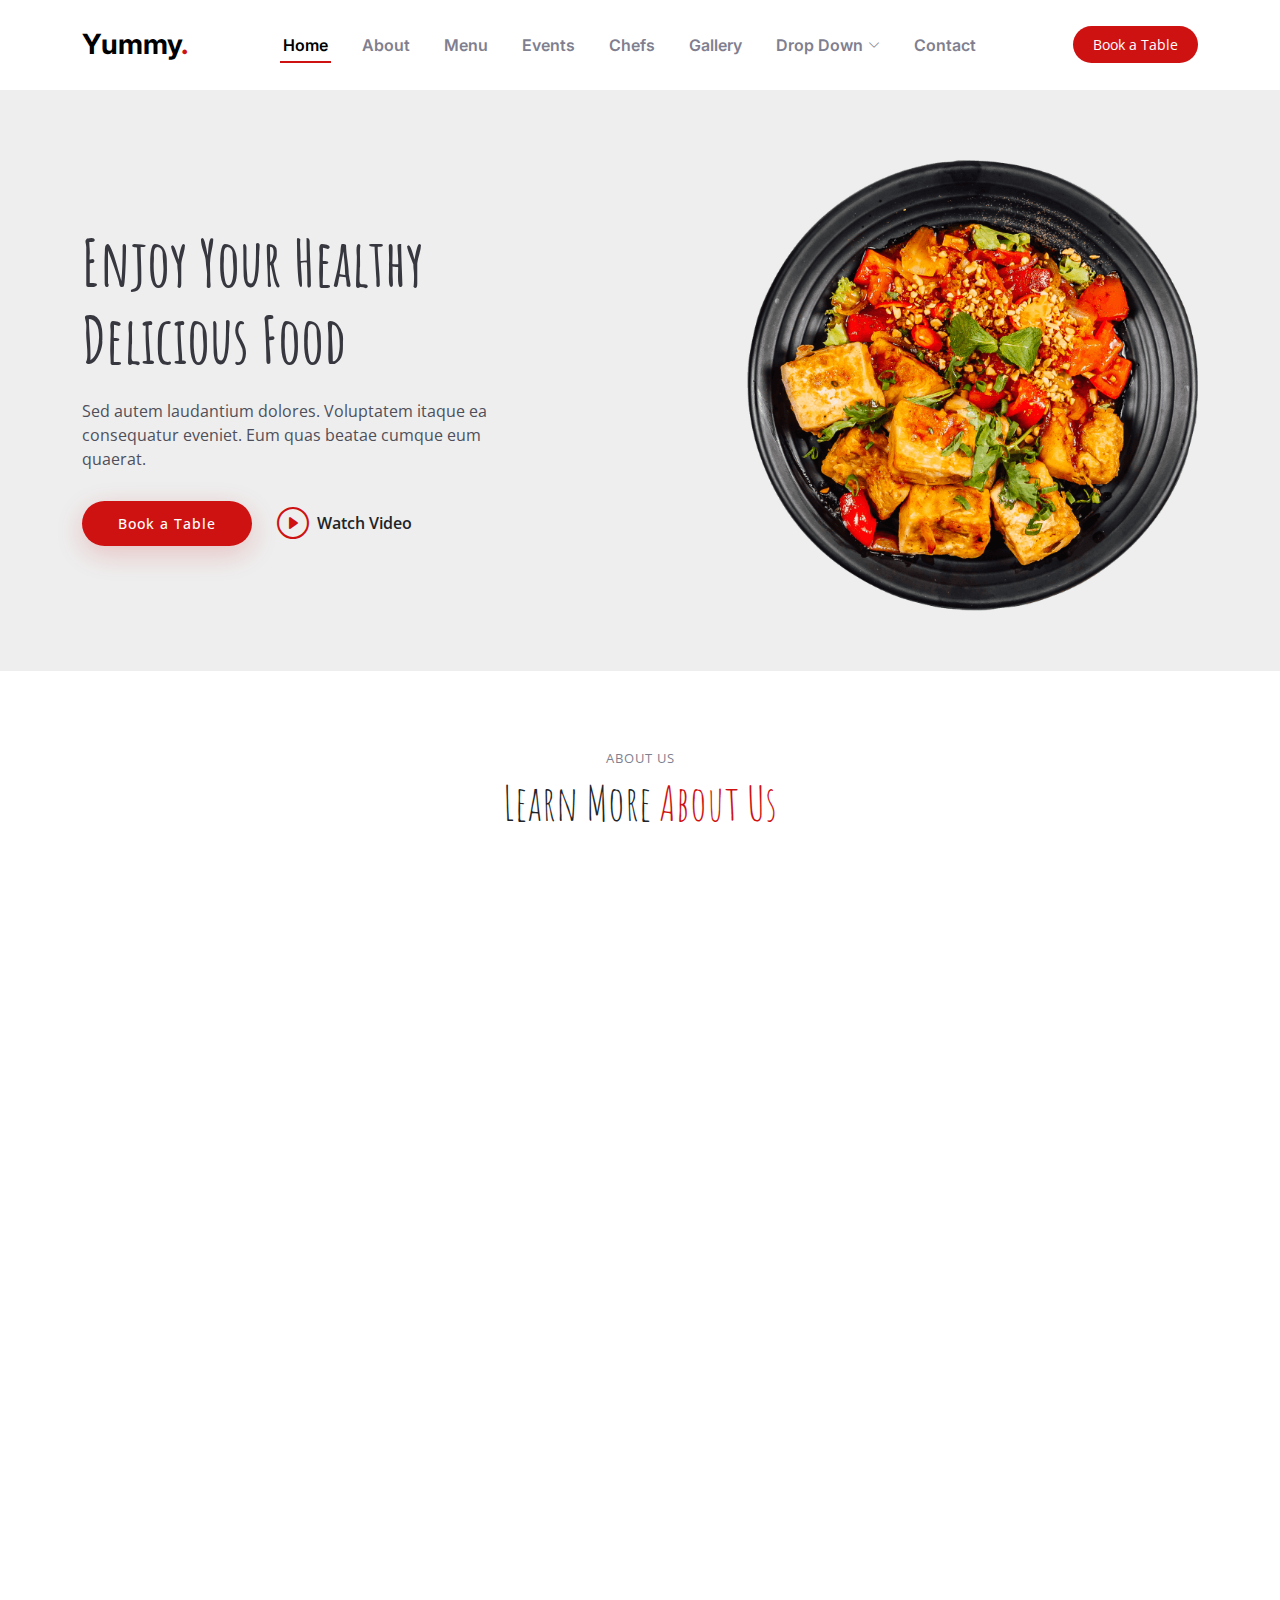
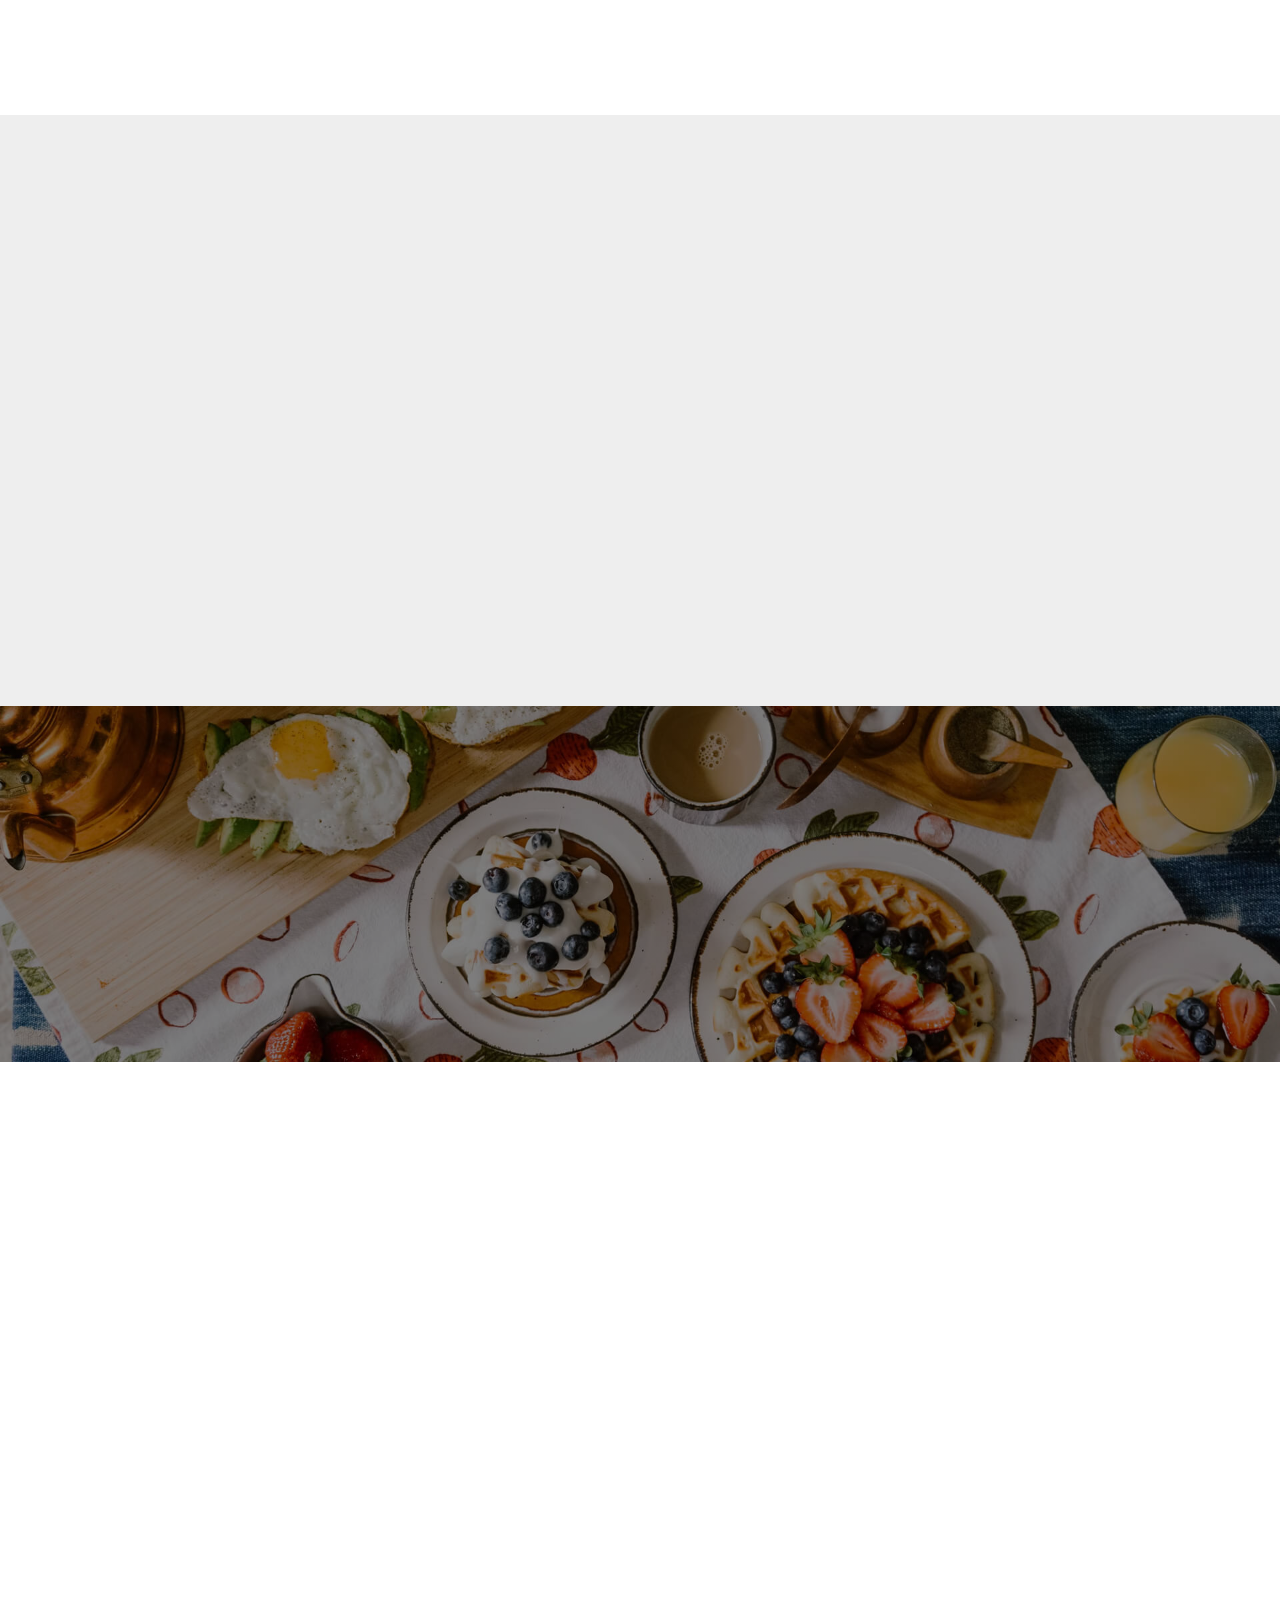
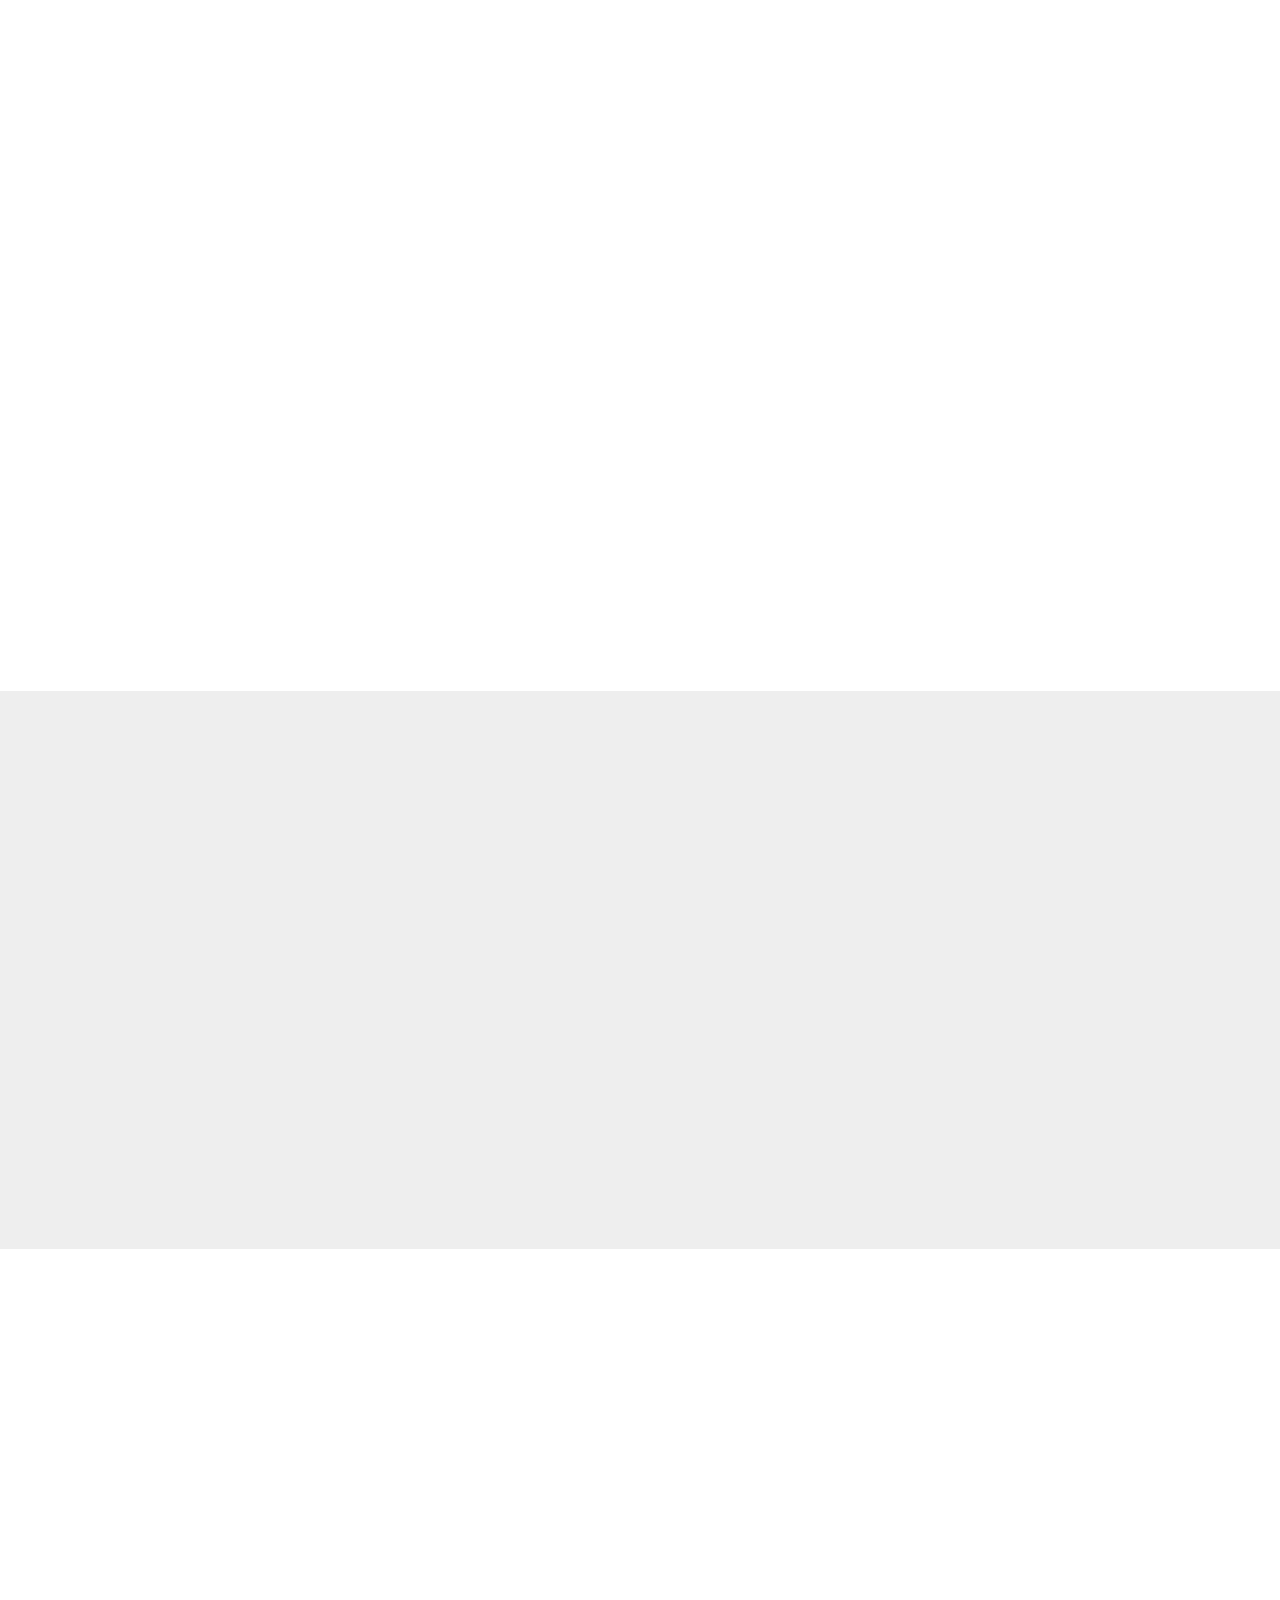
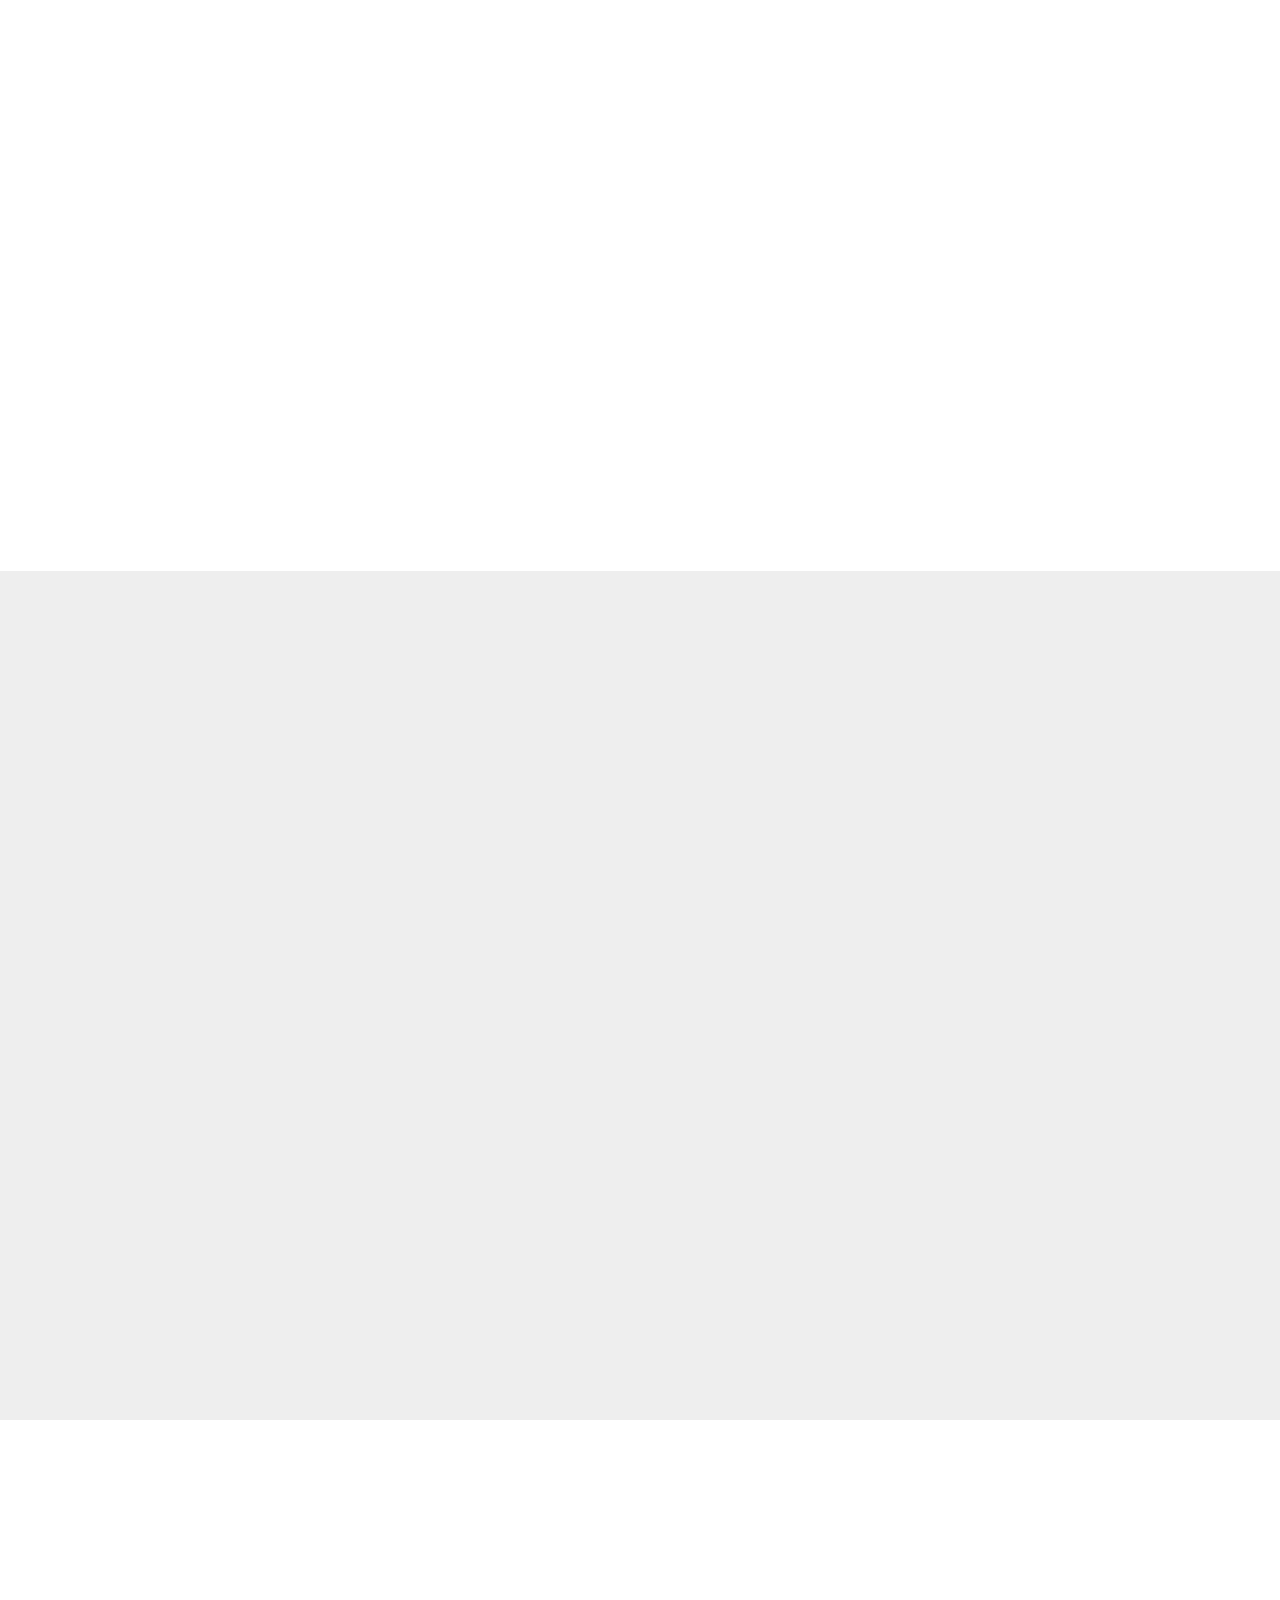
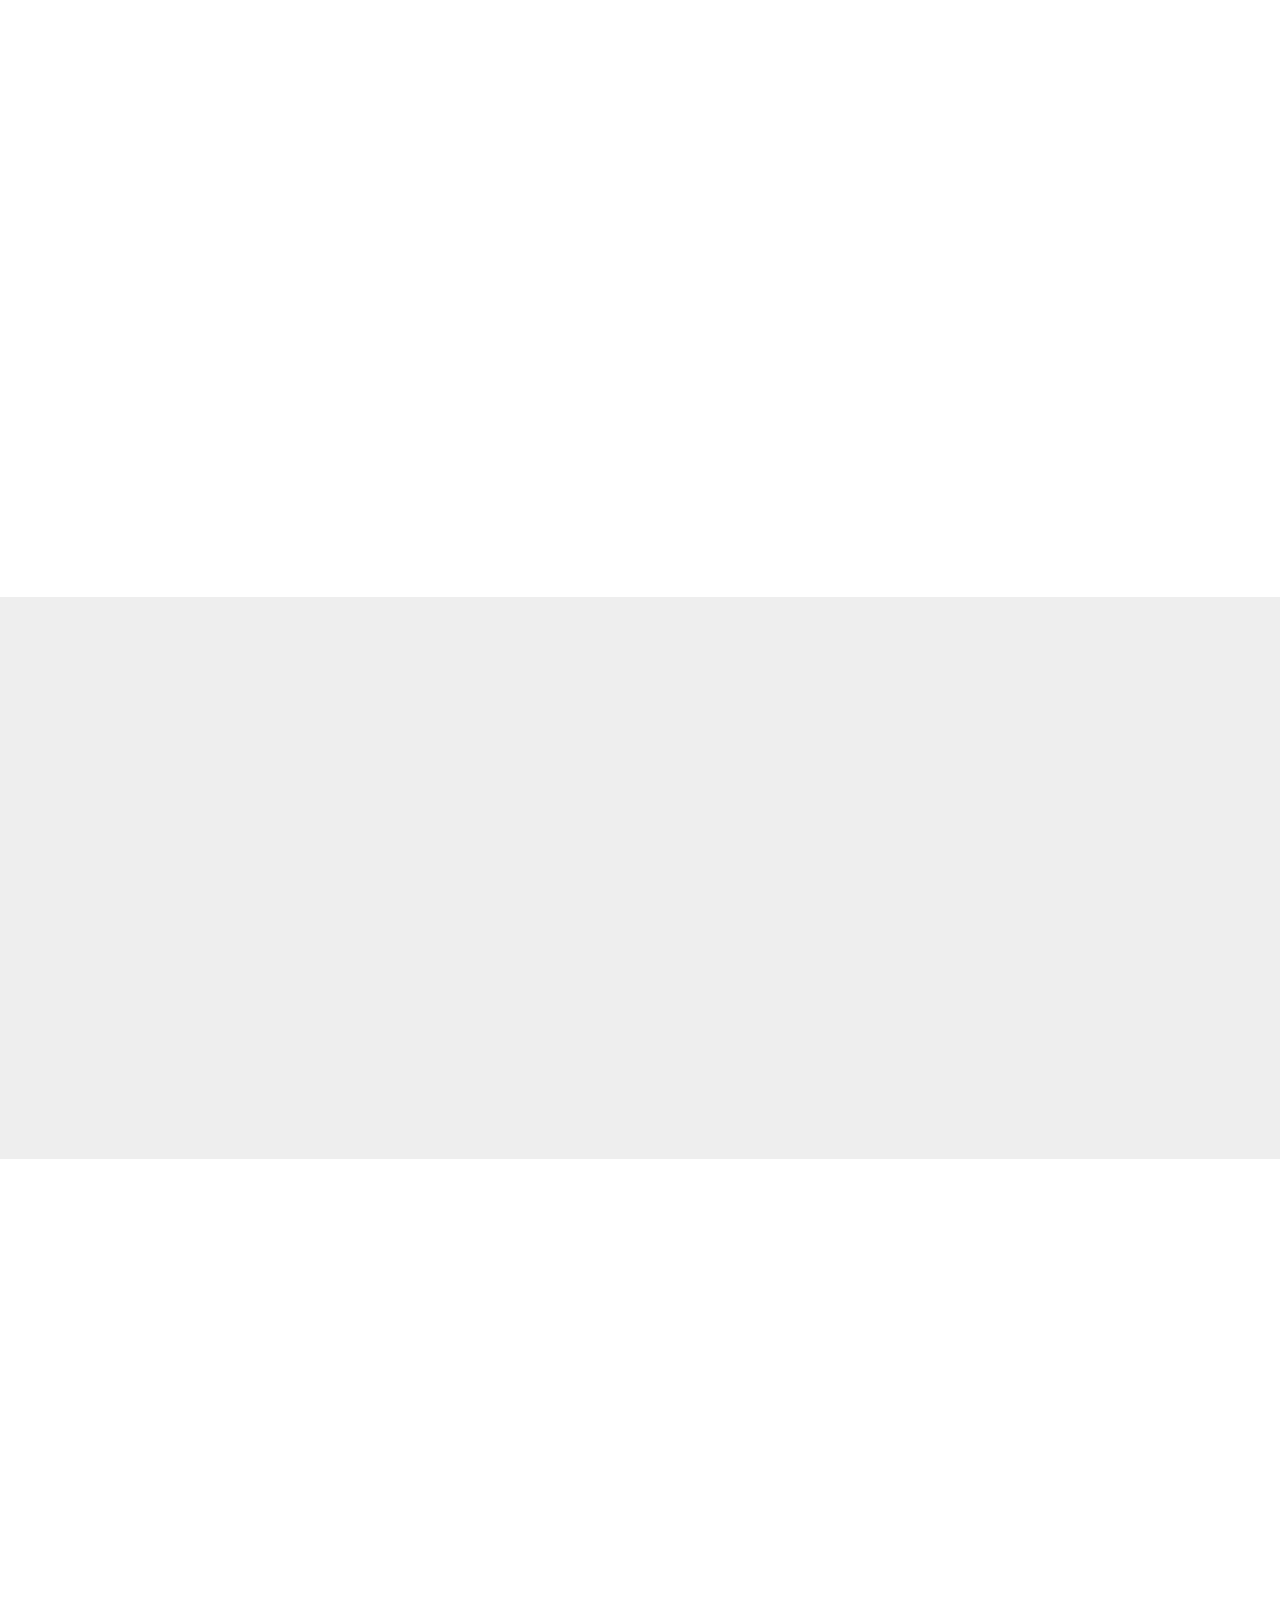
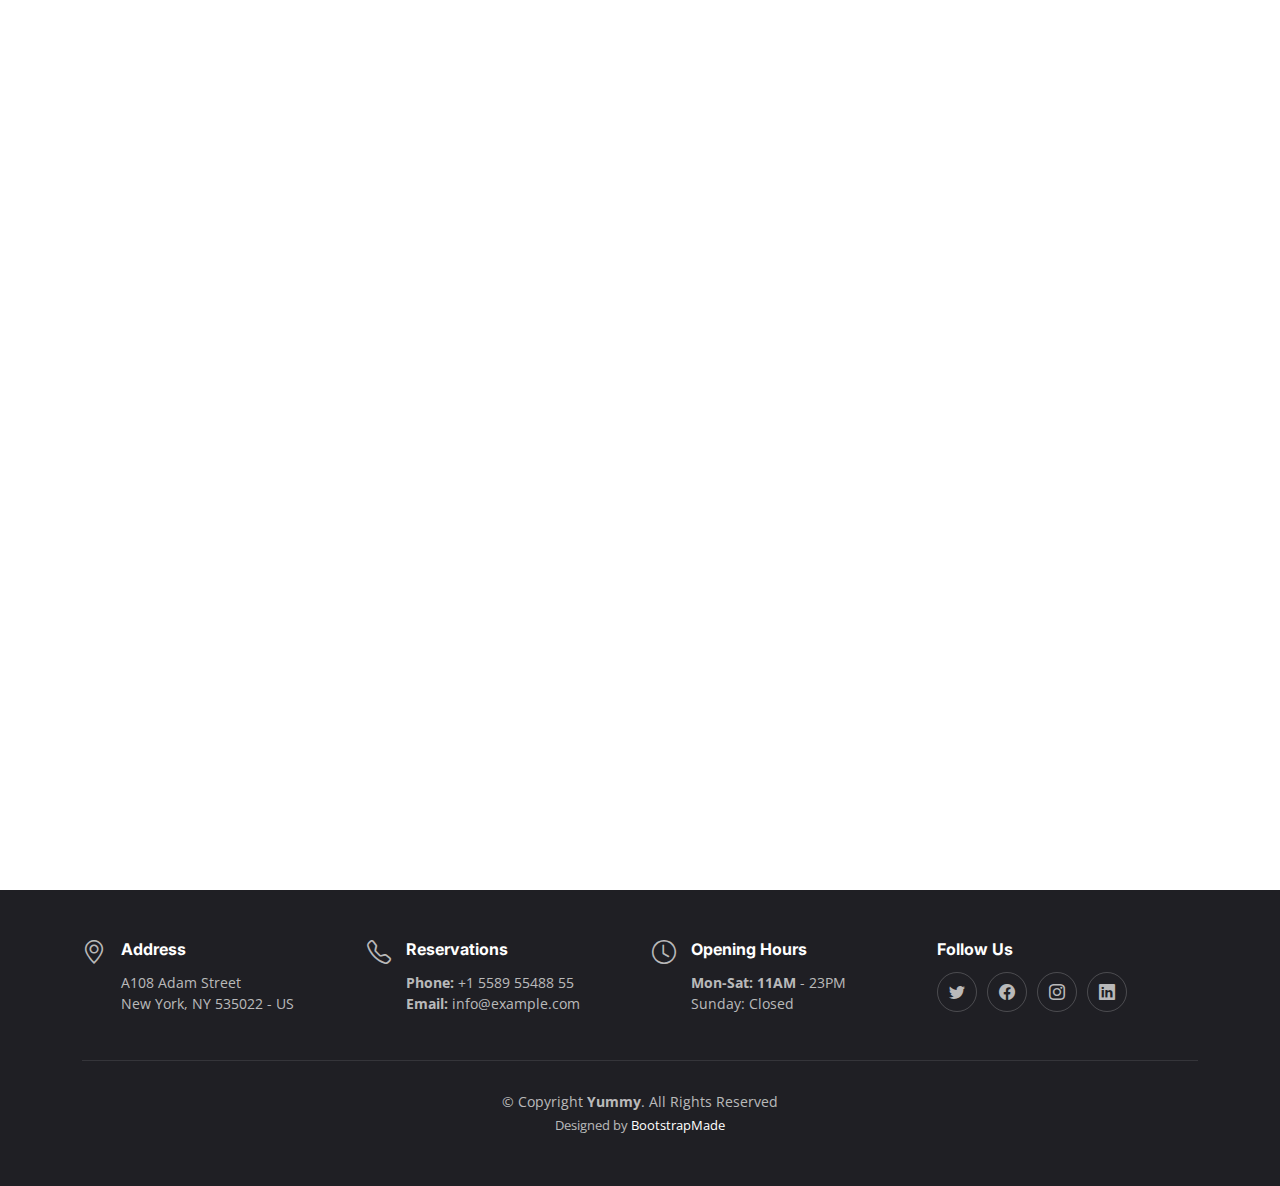
==== index.html @ ef7b0f58 "Upload" ====
<!DOCTYPE html>
<html lang="en">

<head>
  <meta charset="utf-8">
  <meta content="width=device-width, initial-scale=1.0" name="viewport">

  <title>Yummy Bootstrap Template - Index</title>
  <meta content="" name="description">
  <meta content="" name="keywords">

  <!-- Favicons -->
  <link href="assets/img/favicon.png" rel="icon">
  <link href="assets/img/apple-touch-icon.png" rel="apple-touch-icon">

  <!-- Google Fonts -->
  <link rel="preconnect" href="https://fonts.googleapis.com">
  <link rel="preconnect" href="https://fonts.gstatic.com" crossorigin>
  <link href="https://fonts.googleapis.com/css2?family=Open+Sans:ital,wght@0,300;0,400;0,500;0,600;0,700;1,300;1,400;1,600;1,700&family=Amatic+SC:ital,wght@0,300;0,400;0,500;0,600;0,700;1,300;1,400;1,500;1,600;1,700&family=Inter:ital,wght@0,300;0,400;0,500;0,600;0,700;1,300;1,400;1,500;1,600;1,700&display=swap" rel="stylesheet">

  <!-- Vendor CSS Files -->
  <link href="assets/vendor/bootstrap/css/bootstrap.min.css" rel="stylesheet">
  <link href="assets/vendor/bootstrap-icons/bootstrap-icons.css" rel="stylesheet">
  <link href="assets/vendor/aos/aos.css" rel="stylesheet">
  <link href="assets/vendor/glightbox/css/glightbox.min.css" rel="stylesheet">
  <link href="assets/vendor/swiper/swiper-bundle.min.css" rel="stylesheet">

  <!-- Template Main CSS File -->
  <link href="assets/css/main.css" rel="stylesheet">

  <!-- =======================================================
  * Template Name: Yummy
  * Updated: May 30 2023 with Bootstrap v5.3.0
  * Template URL: https://bootstrapmade.com/yummy-bootstrap-restaurant-website-template/
  * Author: BootstrapMade.com
  * License: https://bootstrapmade.com/license/
  ======================================================== -->
</head>

<body>

  <!-- ======= Header ======= -->
  <header id="header" class="header fixed-top d-flex align-items-center">
    <div class="container d-flex align-items-center justify-content-between">

      <a href="index.html" class="logo d-flex align-items-center me-auto me-lg-0">
        <!-- Uncomment the line below if you also wish to use an image logo -->
        <!-- <img src="assets/img/logo.png" alt=""> -->
        <h1>Yummy<span>.</span></h1>
      </a>

      <nav id="navbar" class="navbar">
        <ul>
          <li><a href="#hero">Home</a></li>
          <li><a href="#about">About</a></li>
          <li><a href="#menu">Menu</a></li>
          <li><a href="#events">Events</a></li>
          <li><a href="#chefs">Chefs</a></li>
          <li><a href="#gallery">Gallery</a></li>
          <li class="dropdown"><a href="#"><span>Drop Down</span> <i class="bi bi-chevron-down dropdown-indicator"></i></a>
            <ul>
              <li><a href="#">Drop Down 1</a></li>
              <li class="dropdown"><a href="#"><span>Deep Drop Down</span> <i class="bi bi-chevron-down dropdown-indicator"></i></a>
                <ul>
                  <li><a href="#">Deep Drop Down 1</a></li>
                  <li><a href="#">Deep Drop Down 2</a></li>
                  <li><a href="#">Deep Drop Down 3</a></li>
                  <li><a href="#">Deep Drop Down 4</a></li>
                  <li><a href="#">Deep Drop Down 5</a></li>
                </ul>
              </li>
              <li><a href="#">Drop Down 2</a></li>
              <li><a href="#">Drop Down 3</a></li>
              <li><a href="#">Drop Down 4</a></li>
            </ul>
          </li>
          <li><a href="#contact">Contact</a></li>
        </ul>
      </nav><!-- .navbar -->

      <a class="btn-book-a-table" href="#book-a-table">Book a Table</a>
      <i class="mobile-nav-toggle mobile-nav-show bi bi-list"></i>
      <i class="mobile-nav-toggle mobile-nav-hide d-none bi bi-x"></i>

    </div>
  </header><!-- End Header -->

  <!-- ======= Hero Section ======= -->
  <section id="hero" class="hero d-flex align-items-center section-bg">
    <div class="container">
      <div class="row justify-content-between gy-5">
        <div class="col-lg-5 order-2 order-lg-1 d-flex flex-column justify-content-center align-items-center align-items-lg-start text-center text-lg-start">
          <h2 data-aos="fade-up">Enjoy Your Healthy<br>Delicious Food</h2>
          <p data-aos="fade-up" data-aos-delay="100">Sed autem laudantium dolores. Voluptatem itaque ea consequatur eveniet. Eum quas beatae cumque eum quaerat.</p>
          <div class="d-flex" data-aos="fade-up" data-aos-delay="200">
            <a href="#book-a-table" class="btn-book-a-table">Book a Table</a>
            <a href="https://www.youtube.com/watch?v=LXb3EKWsInQ" class="glightbox btn-watch-video d-flex align-items-center"><i class="bi bi-play-circle"></i><span>Watch Video</span></a>
          </div>
        </div>
        <div class="col-lg-5 order-1 order-lg-2 text-center text-lg-start">
          <img src="assets/img/hero-img.png" class="img-fluid" alt="" data-aos="zoom-out" data-aos-delay="300">
        </div>
      </div>
    </div>
  </section><!-- End Hero Section -->

  <main id="main">

    <!-- ======= About Section ======= -->
    <section id="about" class="about">
      <div class="container" data-aos="fade-up">

        <div class="section-header">
          <h2>About Us</h2>
          <p>Learn More <span>About Us</span></p>
        </div>

        <div class="row gy-4">
          <div class="col-lg-7 position-relative about-img" style="background-image: url(assets/img/about.jpg) ;" data-aos="fade-up" data-aos-delay="150">
            <div class="call-us position-absolute">
              <h4>Book a Table</h4>
              <p>+1 5589 55488 55</p>
            </div>
          </div>
          <div class="col-lg-5 d-flex align-items-end" data-aos="fade-up" data-aos-delay="300">
            <div class="content ps-0 ps-lg-5">
              <p class="fst-italic">
                Lorem ipsum dolor sit amet, consectetur adipiscing elit, sed do eiusmod tempor incididunt ut labore et dolore
                magna aliqua.
              </p>
              <ul>
                <li><i class="bi bi-check2-all"></i> Ullamco laboris nisi ut aliquip ex ea commodo consequat.</li>
                <li><i class="bi bi-check2-all"></i> Duis aute irure dolor in reprehenderit in voluptate velit.</li>
                <li><i class="bi bi-check2-all"></i> Ullamco laboris nisi ut aliquip ex ea commodo consequat. Duis aute irure dolor in reprehenderit in voluptate trideta storacalaperda mastiro dolore eu fugiat nulla pariatur.</li>
              </ul>
              <p>
                Ullamco laboris nisi ut aliquip ex ea commodo consequat. Duis aute irure dolor in reprehenderit in voluptate
                velit esse cillum dolore eu fugiat nulla pariatur. Excepteur sint occaecat cupidatat non proident
              </p>

              <div class="position-relative mt-4">
                <img src="assets/img/about-2.jpg" class="img-fluid" alt="">
                <a href="https://www.youtube.com/watch?v=LXb3EKWsInQ" class="glightbox play-btn"></a>
              </div>
            </div>
          </div>
        </div>

      </div>
    </section><!-- End About Section -->

    <!-- ======= Why Us Section ======= -->
    <section id="why-us" class="why-us section-bg">
      <div class="container" data-aos="fade-up">

        <div class="row gy-4">

          <div class="col-lg-4" data-aos="fade-up" data-aos-delay="100">
            <div class="why-box">
              <h3>Why Choose Yummy?</h3>
              <p>
                Lorem ipsum dolor sit amet, consectetur adipiscing elit, sed do eiusmod tempor incididunt ut labore et dolore magna aliqua. Duis aute irure dolor in reprehenderit
                Asperiores dolores sed et. Tenetur quia eos. Autem tempore quibusdam vel necessitatibus optio ad corporis.
              </p>
              <div class="text-center">
                <a href="#" class="more-btn">Learn More <i class="bx bx-chevron-right"></i></a>
              </div>
            </div>
          </div><!-- End Why Box -->

          <div class="col-lg-8 d-flex align-items-center">
            <div class="row gy-4">

              <div class="col-xl-4" data-aos="fade-up" data-aos-delay="200">
                <div class="icon-box d-flex flex-column justify-content-center align-items-center">
                  <i class="bi bi-clipboard-data"></i>
                  <h4>Corporis voluptates officia eiusmod</h4>
                  <p>Consequuntur sunt aut quasi enim aliquam quae harum pariatur laboris nisi ut aliquip</p>
                </div>
              </div><!-- End Icon Box -->

              <div class="col-xl-4" data-aos="fade-up" data-aos-delay="300">
                <div class="icon-box d-flex flex-column justify-content-center align-items-center">
                  <i class="bi bi-gem"></i>
                  <h4>Ullamco laboris ladore pan</h4>
                  <p>Excepteur sint occaecat cupidatat non proident, sunt in culpa qui officia deserunt</p>
                </div>
              </div><!-- End Icon Box -->

              <div class="col-xl-4" data-aos="fade-up" data-aos-delay="400">
                <div class="icon-box d-flex flex-column justify-content-center align-items-center">
                  <i class="bi bi-inboxes"></i>
                  <h4>Labore consequatur incidid dolore</h4>
                  <p>Aut suscipit aut cum nemo deleniti aut omnis. Doloribus ut maiores omnis facere</p>
                </div>
              </div><!-- End Icon Box -->

            </div>
          </div>

        </div>

      </div>
    </section><!-- End Why Us Section -->

    <!-- ======= Stats Counter Section ======= -->
    <section id="stats-counter" class="stats-counter">
      <div class="container" data-aos="zoom-out">

        <div class="row gy-4">

          <div class="col-lg-3 col-md-6">
            <div class="stats-item text-center w-100 h-100">
              <span data-purecounter-start="0" data-purecounter-end="232" data-purecounter-duration="1" class="purecounter"></span>
              <p>Clients</p>
            </div>
          </div><!-- End Stats Item -->

          <div class="col-lg-3 col-md-6">
            <div class="stats-item text-center w-100 h-100">
              <span data-purecounter-start="0" data-purecounter-end="521" data-purecounter-duration="1" class="purecounter"></span>
              <p>Projects</p>
            </div>
          </div><!-- End Stats Item -->

          <div class="col-lg-3 col-md-6">
            <div class="stats-item text-center w-100 h-100">
              <span data-purecounter-start="0" data-purecounter-end="1453" data-purecounter-duration="1" class="purecounter"></span>
              <p>Hours Of Support</p>
            </div>
          </div><!-- End Stats Item -->

          <div class="col-lg-3 col-md-6">
            <div class="stats-item text-center w-100 h-100">
              <span data-purecounter-start="0" data-purecounter-end="32" data-purecounter-duration="1" class="purecounter"></span>
              <p>Workers</p>
            </div>
          </div><!-- End Stats Item -->

        </div>

      </div>
    </section><!-- End Stats Counter Section -->

    <!-- ======= Menu Section ======= -->
    <section id="menu" class="menu">
      <div class="container" data-aos="fade-up">

        <div class="section-header">
          <h2>Our Menu</h2>
          <p>Check Our <span>Yummy Menu</span></p>
        </div>

        <ul class="nav nav-tabs d-flex justify-content-center" data-aos="fade-up" data-aos-delay="200">

          <li class="nav-item">
            <a class="nav-link active show" data-bs-toggle="tab" data-bs-target="#menu-starters">
              <h4>Starters</h4>
            </a>
          </li><!-- End tab nav item -->

          <li class="nav-item">
            <a class="nav-link" data-bs-toggle="tab" data-bs-target="#menu-breakfast">
              <h4>Breakfast</h4>
            </a><!-- End tab nav item -->

          <li class="nav-item">
            <a class="nav-link" data-bs-toggle="tab" data-bs-target="#menu-lunch">
              <h4>Lunch</h4>
            </a>
          </li><!-- End tab nav item -->

          <li class="nav-item">
            <a class="nav-link" data-bs-toggle="tab" data-bs-target="#menu-dinner">
              <h4>Dinner</h4>
            </a>
          </li><!-- End tab nav item -->

        </ul>

        <div class="tab-content" data-aos="fade-up" data-aos-delay="300">

          <div class="tab-pane fade active show" id="menu-starters">

            <div class="tab-header text-center">
              <p>Menu</p>
              <h3>Starters</h3>
            </div>

            <div class="row gy-5">

              <div class="col-lg-4 menu-item">
                <a href="assets/img/menu/menu-item-1.png" class="glightbox"><img src="assets/img/menu/menu-item-1.png" class="menu-img img-fluid" alt=""></a>
                <h4>Magnam Tiste</h4>
                <p class="ingredients">
                  Lorem, deren, trataro, filede, nerada
                </p>
                <p class="price">
                  $5.95
                </p>
              </div><!-- Menu Item -->

              <div class="col-lg-4 menu-item">
                <a href="assets/img/menu/menu-item-2.png" class="glightbox"><img src="assets/img/menu/menu-item-2.png" class="menu-img img-fluid" alt=""></a>
                <h4>Aut Luia</h4>
                <p class="ingredients">
                  Lorem, deren, trataro, filede, nerada
                </p>
                <p class="price">
                  $14.95
                </p>
              </div><!-- Menu Item -->

              <div class="col-lg-4 menu-item">
                <a href="assets/img/menu/menu-item-3.png" class="glightbox"><img src="assets/img/menu/menu-item-3.png" class="menu-img img-fluid" alt=""></a>
                <h4>Est Eligendi</h4>
                <p class="ingredients">
                  Lorem, deren, trataro, filede, nerada
                </p>
                <p class="price">
                  $8.95
                </p>
              </div><!-- Menu Item -->

              <div class="col-lg-4 menu-item">
                <a href="assets/img/menu/menu-item-4.png" class="glightbox"><img src="assets/img/menu/menu-item-4.png" class="menu-img img-fluid" alt=""></a>
                <h4>Eos Luibusdam</h4>
                <p class="ingredients">
                  Lorem, deren, trataro, filede, nerada
                </p>
                <p class="price">
                  $12.95
                </p>
              </div><!-- Menu Item -->

              <div class="col-lg-4 menu-item">
                <a href="assets/img/menu/menu-item-5.png" class="glightbox"><img src="assets/img/menu/menu-item-5.png" class="menu-img img-fluid" alt=""></a>
                <h4>Eos Luibusdam</h4>
                <p class="ingredients">
                  Lorem, deren, trataro, filede, nerada
                </p>
                <p class="price">
                  $12.95
                </p>
              </div><!-- Menu Item -->

              <div class="col-lg-4 menu-item">
                <a href="assets/img/menu/menu-item-6.png" class="glightbox"><img src="assets/img/menu/menu-item-6.png" class="menu-img img-fluid" alt=""></a>
                <h4>Laboriosam Direva</h4>
                <p class="ingredients">
                  Lorem, deren, trataro, filede, nerada
                </p>
                <p class="price">
                  $9.95
                </p>
              </div><!-- Menu Item -->

            </div>
          </div><!-- End Starter Menu Content -->

          <div class="tab-pane fade" id="menu-breakfast">

            <div class="tab-header text-center">
              <p>Menu</p>
              <h3>Breakfast</h3>
            </div>

            <div class="row gy-5">

              <div class="col-lg-4 menu-item">
                <a href="assets/img/menu/menu-item-1.png" class="glightbox"><img src="assets/img/menu/menu-item-1.png" class="menu-img img-fluid" alt=""></a>
                <h4>Magnam Tiste</h4>
                <p class="ingredients">
                  Lorem, deren, trataro, filede, nerada
                </p>
                <p class="price">
                  $5.95
                </p>
              </div><!-- Menu Item -->

              <div class="col-lg-4 menu-item">
                <a href="assets/img/menu/menu-item-2.png" class="glightbox"><img src="assets/img/menu/menu-item-2.png" class="menu-img img-fluid" alt=""></a>
                <h4>Aut Luia</h4>
                <p class="ingredients">
                  Lorem, deren, trataro, filede, nerada
                </p>
                <p class="price">
                  $14.95
                </p>
              </div><!-- Menu Item -->

              <div class="col-lg-4 menu-item">
                <a href="assets/img/menu/menu-item-3.png" class="glightbox"><img src="assets/img/menu/menu-item-3.png" class="menu-img img-fluid" alt=""></a>
                <h4>Est Eligendi</h4>
                <p class="ingredients">
                  Lorem, deren, trataro, filede, nerada
                </p>
                <p class="price">
                  $8.95
                </p>
              </div><!-- Menu Item -->

              <div class="col-lg-4 menu-item">
                <a href="assets/img/menu/menu-item-4.png" class="glightbox"><img src="assets/img/menu/menu-item-4.png" class="menu-img img-fluid" alt=""></a>
                <h4>Eos Luibusdam</h4>
                <p class="ingredients">
                  Lorem, deren, trataro, filede, nerada
                </p>
                <p class="price">
                  $12.95
                </p>
              </div><!-- Menu Item -->

              <div class="col-lg-4 menu-item">
                <a href="assets/img/menu/menu-item-5.png" class="glightbox"><img src="assets/img/menu/menu-item-5.png" class="menu-img img-fluid" alt=""></a>
                <h4>Eos Luibusdam</h4>
                <p class="ingredients">
                  Lorem, deren, trataro, filede, nerada
                </p>
                <p class="price">
                  $12.95
                </p>
              </div><!-- Menu Item -->

              <div class="col-lg-4 menu-item">
                <a href="assets/img/menu/menu-item-6.png" class="glightbox"><img src="assets/img/menu/menu-item-6.png" class="menu-img img-fluid" alt=""></a>
                <h4>Laboriosam Direva</h4>
                <p class="ingredients">
                  Lorem, deren, trataro, filede, nerada
                </p>
                <p class="price">
                  $9.95
                </p>
              </div><!-- Menu Item -->

            </div>
          </div><!-- End Breakfast Menu Content -->

          <div class="tab-pane fade" id="menu-lunch">

            <div class="tab-header text-center">
              <p>Menu</p>
              <h3>Lunch</h3>
            </div>

            <div class="row gy-5">

              <div class="col-lg-4 menu-item">
                <a href="assets/img/menu/menu-item-1.png" class="glightbox"><img src="assets/img/menu/menu-item-1.png" class="menu-img img-fluid" alt=""></a>
                <h4>Magnam Tiste</h4>
                <p class="ingredients">
                  Lorem, deren, trataro, filede, nerada
                </p>
                <p class="price">
                  $5.95
                </p>
              </div><!-- Menu Item -->

              <div class="col-lg-4 menu-item">
                <a href="assets/img/menu/menu-item-2.png" class="glightbox"><img src="assets/img/menu/menu-item-2.png" class="menu-img img-fluid" alt=""></a>
                <h4>Aut Luia</h4>
                <p class="ingredients">
                  Lorem, deren, trataro, filede, nerada
                </p>
                <p class="price">
                  $14.95
                </p>
              </div><!-- Menu Item -->

              <div class="col-lg-4 menu-item">
                <a href="assets/img/menu/menu-item-3.png" class="glightbox"><img src="assets/img/menu/menu-item-3.png" class="menu-img img-fluid" alt=""></a>
                <h4>Est Eligendi</h4>
                <p class="ingredients">
                  Lorem, deren, trataro, filede, nerada
                </p>
                <p class="price">
                  $8.95
                </p>
              </div><!-- Menu Item -->

              <div class="col-lg-4 menu-item">
                <a href="assets/img/menu/menu-item-4.png" class="glightbox"><img src="assets/img/menu/menu-item-4.png" class="menu-img img-fluid" alt=""></a>
                <h4>Eos Luibusdam</h4>
                <p class="ingredients">
                  Lorem, deren, trataro, filede, nerada
                </p>
                <p class="price">
                  $12.95
                </p>
              </div><!-- Menu Item -->

              <div class="col-lg-4 menu-item">
                <a href="assets/img/menu/menu-item-5.png" class="glightbox"><img src="assets/img/menu/menu-item-5.png" class="menu-img img-fluid" alt=""></a>
                <h4>Eos Luibusdam</h4>
                <p class="ingredients">
                  Lorem, deren, trataro, filede, nerada
                </p>
                <p class="price">
                  $12.95
                </p>
              </div><!-- Menu Item -->

              <div class="col-lg-4 menu-item">
                <a href="assets/img/menu/menu-item-6.png" class="glightbox"><img src="assets/img/menu/menu-item-6.png" class="menu-img img-fluid" alt=""></a>
                <h4>Laboriosam Direva</h4>
                <p class="ingredients">
                  Lorem, deren, trataro, filede, nerada
                </p>
                <p class="price">
                  $9.95
                </p>
              </div><!-- Menu Item -->

            </div>
          </div><!-- End Lunch Menu Content -->

          <div class="tab-pane fade" id="menu-dinner">

            <div class="tab-header text-center">
              <p>Menu</p>
              <h3>Dinner</h3>
            </div>

            <div class="row gy-5">

              <div class="col-lg-4 menu-item">
                <a href="assets/img/menu/menu-item-1.png" class="glightbox"><img src="assets/img/menu/menu-item-1.png" class="menu-img img-fluid" alt=""></a>
                <h4>Magnam Tiste</h4>
                <p class="ingredients">
                  Lorem, deren, trataro, filede, nerada
                </p>
                <p class="price">
                  $5.95
                </p>
              </div><!-- Menu Item -->

              <div class="col-lg-4 menu-item">
                <a href="assets/img/menu/menu-item-2.png" class="glightbox"><img src="assets/img/menu/menu-item-2.png" class="menu-img img-fluid" alt=""></a>
                <h4>Aut Luia</h4>
                <p class="ingredients">
                  Lorem, deren, trataro, filede, nerada
                </p>
                <p class="price">
                  $14.95
                </p>
              </div><!-- Menu Item -->

              <div class="col-lg-4 menu-item">
                <a href="assets/img/menu/menu-item-3.png" class="glightbox"><img src="assets/img/menu/menu-item-3.png" class="menu-img img-fluid" alt=""></a>
                <h4>Est Eligendi</h4>
                <p class="ingredients">
                  Lorem, deren, trataro, filede, nerada
                </p>
                <p class="price">
                  $8.95
                </p>
              </div><!-- Menu Item -->

              <div class="col-lg-4 menu-item">
                <a href="assets/img/menu/menu-item-4.png" class="glightbox"><img src="assets/img/menu/menu-item-4.png" class="menu-img img-fluid" alt=""></a>
                <h4>Eos Luibusdam</h4>
                <p class="ingredients">
                  Lorem, deren, trataro, filede, nerada
                </p>
                <p class="price">
                  $12.95
                </p>
              </div><!-- Menu Item -->

              <div class="col-lg-4 menu-item">
                <a href="assets/img/menu/menu-item-5.png" class="glightbox"><img src="assets/img/menu/menu-item-5.png" class="menu-img img-fluid" alt=""></a>
                <h4>Eos Luibusdam</h4>
                <p class="ingredients">
                  Lorem, deren, trataro, filede, nerada
                </p>
                <p class="price">
                  $12.95
                </p>
              </div><!-- Menu Item -->

              <div class="col-lg-4 menu-item">
                <a href="assets/img/menu/menu-item-6.png" class="glightbox"><img src="assets/img/menu/menu-item-6.png" class="menu-img img-fluid" alt=""></a>
                <h4>Laboriosam Direva</h4>
                <p class="ingredients">
                  Lorem, deren, trataro, filede, nerada
                </p>
                <p class="price">
                  $9.95
                </p>
              </div><!-- Menu Item -->

            </div>
          </div><!-- End Dinner Menu Content -->

        </div>

      </div>
    </section><!-- End Menu Section -->

    <!-- ======= Testimonials Section ======= -->
    <section id="testimonials" class="testimonials section-bg">
      <div class="container" data-aos="fade-up">

        <div class="section-header">
          <h2>Testimonials</h2>
          <p>What Are They <span>Saying About Us</span></p>
        </div>

        <div class="slides-1 swiper" data-aos="fade-up" data-aos-delay="100">
          <div class="swiper-wrapper">

            <div class="swiper-slide">
              <div class="testimonial-item">
                <div class="row gy-4 justify-content-center">
                  <div class="col-lg-6">
                    <div class="testimonial-content">
                      <p>
                        <i class="bi bi-quote quote-icon-left"></i>
                        Proin iaculis purus consequat sem cure digni ssim donec porttitora entum suscipit rhoncus. Accusantium quam, ultricies eget id, aliquam eget nibh et. Maecen aliquam, risus at semper.
                        <i class="bi bi-quote quote-icon-right"></i>
                      </p>
                      <h3>Saul Goodman</h3>
                      <h4>Ceo &amp; Founder</h4>
                      <div class="stars">
                        <i class="bi bi-star-fill"></i><i class="bi bi-star-fill"></i><i class="bi bi-star-fill"></i><i class="bi bi-star-fill"></i><i class="bi bi-star-fill"></i>
                      </div>
                    </div>
                  </div>
                  <div class="col-lg-2 text-center">
                    <img src="assets/img/testimonials/testimonials-1.jpg" class="img-fluid testimonial-img" alt="">
                  </div>
                </div>
              </div>
            </div><!-- End testimonial item -->

            <div class="swiper-slide">
              <div class="testimonial-item">
                <div class="row gy-4 justify-content-center">
                  <div class="col-lg-6">
                    <div class="testimonial-content">
                      <p>
                        <i class="bi bi-quote quote-icon-left"></i>
                        Export tempor illum tamen malis malis eram quae irure esse labore quem cillum quid cillum eram malis quorum velit fore eram velit sunt aliqua noster fugiat irure amet legam anim culpa.
                        <i class="bi bi-quote quote-icon-right"></i>
                      </p>
                      <h3>Sara Wilsson</h3>
                      <h4>Designer</h4>
                      <div class="stars">
                        <i class="bi bi-star-fill"></i><i class="bi bi-star-fill"></i><i class="bi bi-star-fill"></i><i class="bi bi-star-fill"></i><i class="bi bi-star-fill"></i>
                      </div>
                    </div>
                  </div>
                  <div class="col-lg-2 text-center">
                    <img src="assets/img/testimonials/testimonials-2.jpg" class="img-fluid testimonial-img" alt="">
                  </div>
                </div>
              </div>
            </div><!-- End testimonial item -->

            <div class="swiper-slide">
              <div class="testimonial-item">
                <div class="row gy-4 justify-content-center">
                  <div class="col-lg-6">
                    <div class="testimonial-content">
                      <p>
                        <i class="bi bi-quote quote-icon-left"></i>
                        Enim nisi quem export duis labore cillum quae magna enim sint quorum nulla quem veniam duis minim tempor labore quem eram duis noster aute amet eram fore quis sint minim.
                        <i class="bi bi-quote quote-icon-right"></i>
                      </p>
                      <h3>Jena Karlis</h3>
                      <h4>Store Owner</h4>
                      <div class="stars">
                        <i class="bi bi-star-fill"></i><i class="bi bi-star-fill"></i><i class="bi bi-star-fill"></i><i class="bi bi-star-fill"></i><i class="bi bi-star-fill"></i>
                      </div>
                    </div>
                  </div>
                  <div class="col-lg-2 text-center">
                    <img src="assets/img/testimonials/testimonials-3.jpg" class="img-fluid testimonial-img" alt="">
                  </div>
                </div>
              </div>
            </div><!-- End testimonial item -->

            <div class="swiper-slide">
              <div class="testimonial-item">
                <div class="row gy-4 justify-content-center">
                  <div class="col-lg-6">
                    <div class="testimonial-content">
                      <p>
                        <i class="bi bi-quote quote-icon-left"></i>
                        Quis quorum aliqua sint quem legam fore sunt eram irure aliqua veniam tempor noster veniam enim culpa labore duis sunt culpa nulla illum cillum fugiat legam esse veniam culpa fore nisi cillum quid.
                        <i class="bi bi-quote quote-icon-right"></i>
                      </p>
                      <h3>John Larson</h3>
                      <h4>Entrepreneur</h4>
                      <div class="stars">
                        <i class="bi bi-star-fill"></i><i class="bi bi-star-fill"></i><i class="bi bi-star-fill"></i><i class="bi bi-star-fill"></i><i class="bi bi-star-fill"></i>
                      </div>
                    </div>
                  </div>
                  <div class="col-lg-2 text-center">
                    <img src="assets/img/testimonials/testimonials-4.jpg" class="img-fluid testimonial-img" alt="">
                  </div>
                </div>
              </div>
            </div><!-- End testimonial item -->

          </div>
          <div class="swiper-pagination"></div>
        </div>

      </div>
    </section><!-- End Testimonials Section -->

    <!-- ======= Events Section ======= -->
    <section id="events" class="events">
      <div class="container-fluid" data-aos="fade-up">

        <div class="section-header">
          <h2>Events</h2>
          <p>Share <span>Your Moments</span> In Our Restaurant</p>
        </div>

        <div class="slides-3 swiper" data-aos="fade-up" data-aos-delay="100">
          <div class="swiper-wrapper">

            <div class="swiper-slide event-item d-flex flex-column justify-content-end" style="background-image: url(assets/img/events-1.jpg)">
              <h3>Custom Parties</h3>
              <div class="price align-self-start">$99</div>
              <p class="description">
                Quo corporis voluptas ea ad. Consectetur inventore sapiente ipsum voluptas eos omnis facere. Enim facilis veritatis id est rem repudiandae nulla expedita quas.
              </p>
            </div><!-- End Event item -->

            <div class="swiper-slide event-item d-flex flex-column justify-content-end" style="background-image: url(assets/img/events-2.jpg)">
              <h3>Private Parties</h3>
              <div class="price align-self-start">$289</div>
              <p class="description">
                In delectus sint qui et enim. Et ab repudiandae inventore quaerat doloribus. Facere nemo vero est ut dolores ea assumenda et. Delectus saepe accusamus aspernatur.
              </p>
            </div><!-- End Event item -->

            <div class="swiper-slide event-item d-flex flex-column justify-content-end" style="background-image: url(assets/img/events-3.jpg)">
              <h3>Birthday Parties</h3>
              <div class="price align-self-start">$499</div>
              <p class="description">
                Laborum aperiam atque omnis minus omnis est qui assumenda quos. Quis id sit quibusdam. Esse quisquam ducimus officia ipsum ut quibusdam maxime. Non enim perspiciatis.
              </p>
            </div><!-- End Event item -->

          </div>
          <div class="swiper-pagination"></div>
        </div>

      </div>
    </section><!-- End Events Section -->

    <!-- ======= Chefs Section ======= -->
    <section id="chefs" class="chefs section-bg">
      <div class="container" data-aos="fade-up">

        <div class="section-header">
          <h2>Chefs</h2>
          <p>Our <span>Proffesional</span> Chefs</p>
        </div>

        <div class="row gy-4">

          <div class="col-lg-4 col-md-6 d-flex align-items-stretch" data-aos="fade-up" data-aos-delay="100">
            <div class="chef-member">
              <div class="member-img">
                <img src="assets/img/chefs/chefs-1.jpg" class="img-fluid" alt="">
                <div class="social">
                  <a href=""><i class="bi bi-twitter"></i></a>
                  <a href=""><i class="bi bi-facebook"></i></a>
                  <a href=""><i class="bi bi-instagram"></i></a>
                  <a href=""><i class="bi bi-linkedin"></i></a>
                </div>
              </div>
              <div class="member-info">
                <h4>Walter White</h4>
                <span>Master Chef</span>
                <p>Velit aut quia fugit et et. Dolorum ea voluptate vel tempore tenetur ipsa quae aut. Ipsum exercitationem iure minima enim corporis et voluptate.</p>
              </div>
            </div>
          </div><!-- End Chefs Member -->

          <div class="col-lg-4 col-md-6 d-flex align-items-stretch" data-aos="fade-up" data-aos-delay="200">
            <div class="chef-member">
              <div class="member-img">
                <img src="assets/img/chefs/chefs-2.jpg" class="img-fluid" alt="">
                <div class="social">
                  <a href=""><i class="bi bi-twitter"></i></a>
                  <a href=""><i class="bi bi-facebook"></i></a>
                  <a href=""><i class="bi bi-instagram"></i></a>
                  <a href=""><i class="bi bi-linkedin"></i></a>
                </div>
              </div>
              <div class="member-info">
                <h4>Sarah Jhonson</h4>
                <span>Patissier</span>
                <p>Quo esse repellendus quia id. Est eum et accusantium pariatur fugit nihil minima suscipit corporis. Voluptate sed quas reiciendis animi neque sapiente.</p>
              </div>
            </div>
          </div><!-- End Chefs Member -->

          <div class="col-lg-4 col-md-6 d-flex align-items-stretch" data-aos="fade-up" data-aos-delay="300">
            <div class="chef-member">
              <div class="member-img">
                <img src="assets/img/chefs/chefs-3.jpg" class="img-fluid" alt="">
                <div class="social">
                  <a href=""><i class="bi bi-twitter"></i></a>
                  <a href=""><i class="bi bi-facebook"></i></a>
                  <a href=""><i class="bi bi-instagram"></i></a>
                  <a href=""><i class="bi bi-linkedin"></i></a>
                </div>
              </div>
              <div class="member-info">
                <h4>William Anderson</h4>
                <span>Cook</span>
                <p>Vero omnis enim consequatur. Voluptas consectetur unde qui molestiae deserunt. Voluptates enim aut architecto porro aspernatur molestiae modi.</p>
              </div>
            </div>
          </div><!-- End Chefs Member -->

        </div>

      </div>
    </section><!-- End Chefs Section -->

    <!-- ======= Book A Table Section ======= -->
    <section id="book-a-table" class="book-a-table">
      <div class="container" data-aos="fade-up">

        <div class="section-header">
          <h2>Book A Table</h2>
          <p>Book <span>Your Stay</span> With Us</p>
        </div>

        <div class="row g-0">

          <div class="col-lg-4 reservation-img" style="background-image: url(assets/img/reservation.jpg);" data-aos="zoom-out" data-aos-delay="200"></div>

          <div class="col-lg-8 d-flex align-items-center reservation-form-bg">
            <form action="forms/book-a-table.php" method="post" role="form" class="php-email-form" data-aos="fade-up" data-aos-delay="100">
              <div class="row gy-4">
                <div class="col-lg-4 col-md-6">
                  <input type="text" name="name" class="form-control" id="name" placeholder="Your Name" data-rule="minlen:4" data-msg="Please enter at least 4 chars">
                  <div class="validate"></div>
                </div>
                <div class="col-lg-4 col-md-6">
                  <input type="email" class="form-control" name="email" id="email" placeholder="Your Email" data-rule="email" data-msg="Please enter a valid email">
                  <div class="validate"></div>
                </div>
                <div class="col-lg-4 col-md-6">
                  <input type="text" class="form-control" name="phone" id="phone" placeholder="Your Phone" data-rule="minlen:4" data-msg="Please enter at least 4 chars">
                  <div class="validate"></div>
                </div>
                <div class="col-lg-4 col-md-6">
                  <input type="text" name="date" class="form-control" id="date" placeholder="Date" data-rule="minlen:4" data-msg="Please enter at least 4 chars">
                  <div class="validate"></div>
                </div>
                <div class="col-lg-4 col-md-6">
                  <input type="text" class="form-control" name="time" id="time" placeholder="Time" data-rule="minlen:4" data-msg="Please enter at least 4 chars">
                  <div class="validate"></div>
                </div>
                <div class="col-lg-4 col-md-6">
                  <input type="number" class="form-control" name="people" id="people" placeholder="# of people" data-rule="minlen:1" data-msg="Please enter at least 1 chars">
                  <div class="validate"></div>
                </div>
              </div>
              <div class="form-group mt-3">
                <textarea class="form-control" name="message" rows="5" placeholder="Message"></textarea>
                <div class="validate"></div>
              </div>
              <div class="mb-3">
                <div class="loading">Loading</div>
                <div class="error-message"></div>
                <div class="sent-message">Your booking request was sent. We will call back or send an Email to confirm your reservation. Thank you!</div>
              </div>
              <div class="text-center"><button type="submit">Book a Table</button></div>
            </form>
          </div><!-- End Reservation Form -->

        </div>

      </div>
    </section><!-- End Book A Table Section -->

    <!-- ======= Gallery Section ======= -->
    <section id="gallery" class="gallery section-bg">
      <div class="container" data-aos="fade-up">

        <div class="section-header">
          <h2>gallery</h2>
          <p>Check <span>Our Gallery</span></p>
        </div>

        <div class="gallery-slider swiper">
          <div class="swiper-wrapper align-items-center">
            <div class="swiper-slide"><a class="glightbox" data-gallery="images-gallery" href="assets/img/gallery/gallery-1.jpg"><img src="assets/img/gallery/gallery-1.jpg" class="img-fluid" alt=""></a></div>
            <div class="swiper-slide"><a class="glightbox" data-gallery="images-gallery" href="assets/img/gallery/gallery-2.jpg"><img src="assets/img/gallery/gallery-2.jpg" class="img-fluid" alt=""></a></div>
            <div class="swiper-slide"><a class="glightbox" data-gallery="images-gallery" href="assets/img/gallery/gallery-3.jpg"><img src="assets/img/gallery/gallery-3.jpg" class="img-fluid" alt=""></a></div>
            <div class="swiper-slide"><a class="glightbox" data-gallery="images-gallery" href="assets/img/gallery/gallery-4.jpg"><img src="assets/img/gallery/gallery-4.jpg" class="img-fluid" alt=""></a></div>
            <div class="swiper-slide"><a class="glightbox" data-gallery="images-gallery" href="assets/img/gallery/gallery-5.jpg"><img src="assets/img/gallery/gallery-5.jpg" class="img-fluid" alt=""></a></div>
            <div class="swiper-slide"><a class="glightbox" data-gallery="images-gallery" href="assets/img/gallery/gallery-6.jpg"><img src="assets/img/gallery/gallery-6.jpg" class="img-fluid" alt=""></a></div>
            <div class="swiper-slide"><a class="glightbox" data-gallery="images-gallery" href="assets/img/gallery/gallery-7.jpg"><img src="assets/img/gallery/gallery-7.jpg" class="img-fluid" alt=""></a></div>
            <div class="swiper-slide"><a class="glightbox" data-gallery="images-gallery" href="assets/img/gallery/gallery-8.jpg"><img src="assets/img/gallery/gallery-8.jpg" class="img-fluid" alt=""></a></div>
          </div>
          <div class="swiper-pagination"></div>
        </div>

      </div>
    </section><!-- End Gallery Section -->

    <!-- ======= Contact Section ======= -->
    <section id="contact" class="contact">
      <div class="container" data-aos="fade-up">

        <div class="section-header">
          <h2>Contact</h2>
          <p>Need Help? <span>Contact Us</span></p>
        </div>

        <div class="mb-3">
          <iframe style="border:0; width: 100%; height: 350px;" src="https://www.google.com/maps/embed?pb=!1m14!1m8!1m3!1d12097.433213460943!2d-74.0062269!3d40.7101282!3m2!1i1024!2i768!4f13.1!3m3!1m2!1s0x0%3A0xb89d1fe6bc499443!2sDowntown+Conference+Center!5e0!3m2!1smk!2sbg!4v1539943755621" frameborder="0" allowfullscreen></iframe>
        </div><!-- End Google Maps -->

        <div class="row gy-4">

          <div class="col-md-6">
            <div class="info-item  d-flex align-items-center">
              <i class="icon bi bi-map flex-shrink-0"></i>
              <div>
                <h3>Our Address</h3>
                <p>A108 Adam Street, New York, NY 535022</p>
              </div>
            </div>
          </div><!-- End Info Item -->

          <div class="col-md-6">
            <div class="info-item d-flex align-items-center">
              <i class="icon bi bi-envelope flex-shrink-0"></i>
              <div>
                <h3>Email Us</h3>
                <p>contact@example.com</p>
              </div>
            </div>
          </div><!-- End Info Item -->

          <div class="col-md-6">
            <div class="info-item  d-flex align-items-center">
              <i class="icon bi bi-telephone flex-shrink-0"></i>
              <div>
                <h3>Call Us</h3>
                <p>+1 5589 55488 55</p>
              </div>
            </div>
          </div><!-- End Info Item -->

          <div class="col-md-6">
            <div class="info-item  d-flex align-items-center">
              <i class="icon bi bi-share flex-shrink-0"></i>
              <div>
                <h3>Opening Hours</h3>
                <div><strong>Mon-Sat:</strong> 11AM - 23PM;
                  <strong>Sunday:</strong> Closed
                </div>
              </div>
            </div>
          </div><!-- End Info Item -->

        </div>

        <form action="forms/contact.php" method="post" role="form" class="php-email-form p-3 p-md-4">
          <div class="row">
            <div class="col-xl-6 form-group">
              <input type="text" name="name" class="form-control" id="name" placeholder="Your Name" required>
            </div>
            <div class="col-xl-6 form-group">
              <input type="email" class="form-control" name="email" id="email" placeholder="Your Email" required>
            </div>
          </div>
          <div class="form-group">
            <input type="text" class="form-control" name="subject" id="subject" placeholder="Subject" required>
          </div>
          <div class="form-group">
            <textarea class="form-control" name="message" rows="5" placeholder="Message" required></textarea>
          </div>
          <div class="my-3">
            <div class="loading">Loading</div>
            <div class="error-message"></div>
            <div class="sent-message">Your message has been sent. Thank you!</div>
          </div>
          <div class="text-center"><button type="submit">Send Message</button></div>
        </form><!--End Contact Form -->

      </div>
    </section><!-- End Contact Section -->

  </main><!-- End #main -->

  <!-- ======= Footer ======= -->
  <footer id="footer" class="footer">

    <div class="container">
      <div class="row gy-3">
        <div class="col-lg-3 col-md-6 d-flex">
          <i class="bi bi-geo-alt icon"></i>
          <div>
            <h4>Address</h4>
            <p>
              A108 Adam Street <br>
              New York, NY 535022 - US<br>
            </p>
          </div>

        </div>

        <div class="col-lg-3 col-md-6 footer-links d-flex">
          <i class="bi bi-telephone icon"></i>
          <div>
            <h4>Reservations</h4>
            <p>
              <strong>Phone:</strong> +1 5589 55488 55<br>
              <strong>Email:</strong> info@example.com<br>
            </p>
          </div>
        </div>

        <div class="col-lg-3 col-md-6 footer-links d-flex">
          <i class="bi bi-clock icon"></i>
          <div>
            <h4>Opening Hours</h4>
            <p>
              <strong>Mon-Sat: 11AM</strong> - 23PM<br>
              Sunday: Closed
            </p>
          </div>
        </div>

        <div class="col-lg-3 col-md-6 footer-links">
          <h4>Follow Us</h4>
          <div class="social-links d-flex">
            <a href="#" class="twitter"><i class="bi bi-twitter"></i></a>
            <a href="#" class="facebook"><i class="bi bi-facebook"></i></a>
            <a href="#" class="instagram"><i class="bi bi-instagram"></i></a>
            <a href="#" class="linkedin"><i class="bi bi-linkedin"></i></a>
          </div>
        </div>

      </div>
    </div>

    <div class="container">
      <div class="copyright">
        &copy; Copyright <strong><span>Yummy</span></strong>. All Rights Reserved
      </div>
      <div class="credits">
        <!-- All the links in the footer should remain intact. -->
        <!-- You can delete the links only if you purchased the pro version. -->
        <!-- Licensing information: https://bootstrapmade.com/license/ -->
        <!-- Purchase the pro version with working PHP/AJAX contact form: https://bootstrapmade.com/yummy-bootstrap-restaurant-website-template/ -->
        Designed by <a href="https://bootstrapmade.com/">BootstrapMade</a>
      </div>
    </div>

  </footer><!-- End Footer -->
  <!-- End Footer -->

  <a href="#" class="scroll-top d-flex align-items-center justify-content-center"><i class="bi bi-arrow-up-short"></i></a>

  <div id="preloader"></div>

  <!-- Vendor JS Files -->
  <script src="assets/vendor/bootstrap/js/bootstrap.bundle.min.js"></script>
  <script src="assets/vendor/aos/aos.js"></script>
  <script src="assets/vendor/glightbox/js/glightbox.min.js"></script>
  <script src="assets/vendor/purecounter/purecounter_vanilla.js"></script>
  <script src="assets/vendor/swiper/swiper-bundle.min.js"></script>
  <script src="assets/vendor/php-email-form/validate.js"></script>

  <!-- Template Main JS File -->
  <script src="assets/js/main.js"></script>

</body>

</html>
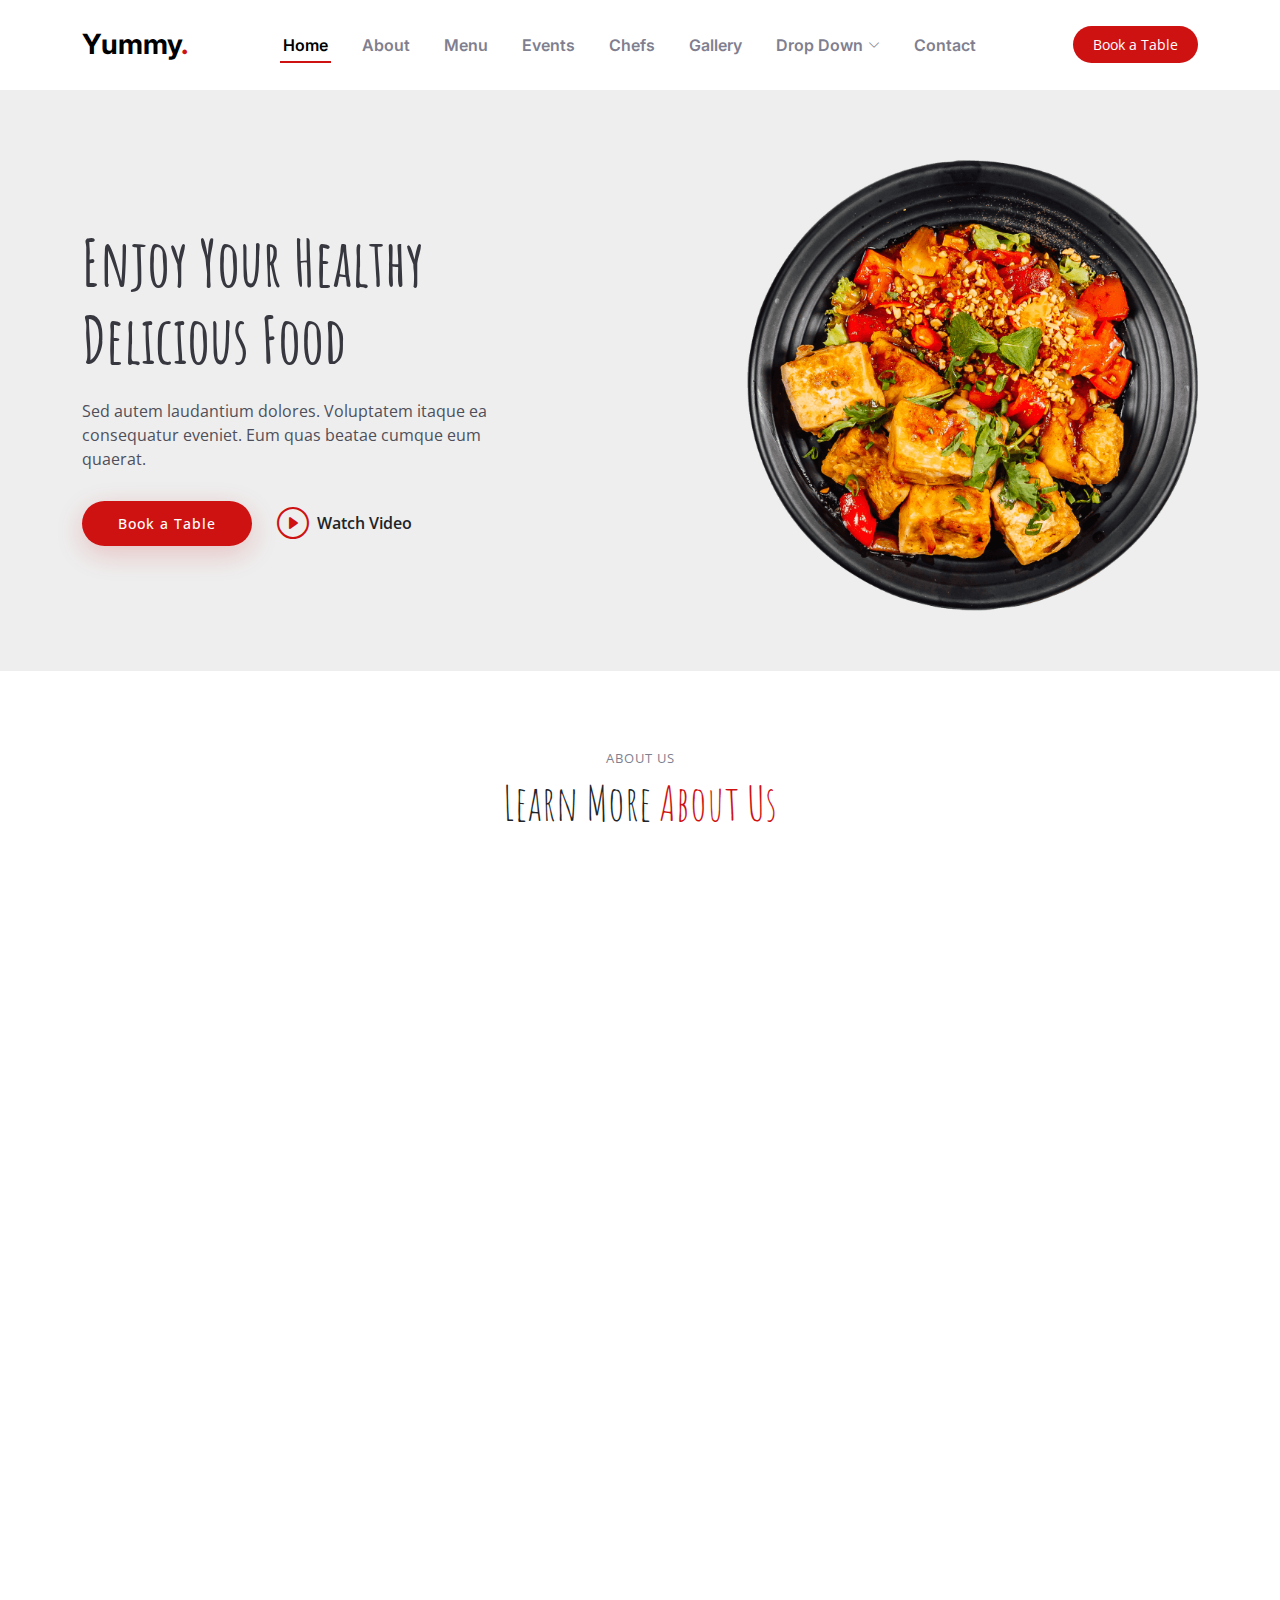
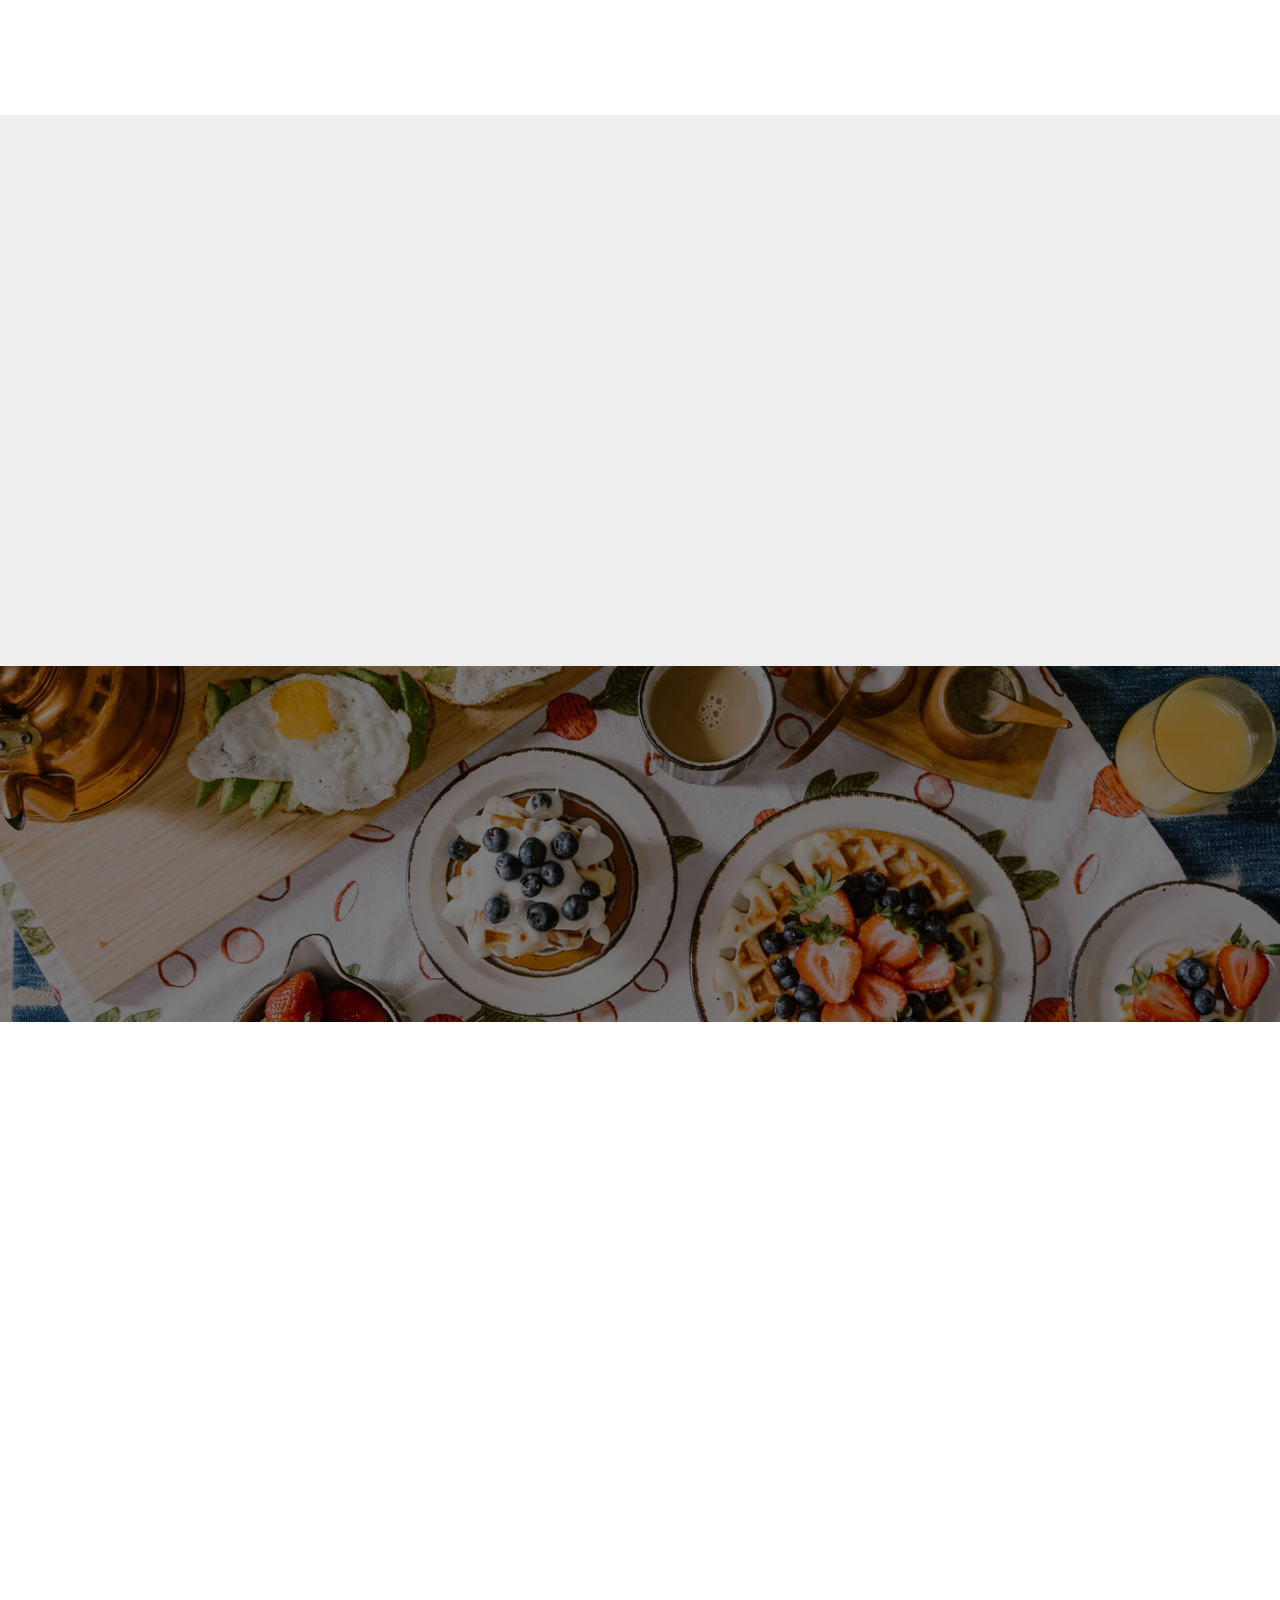
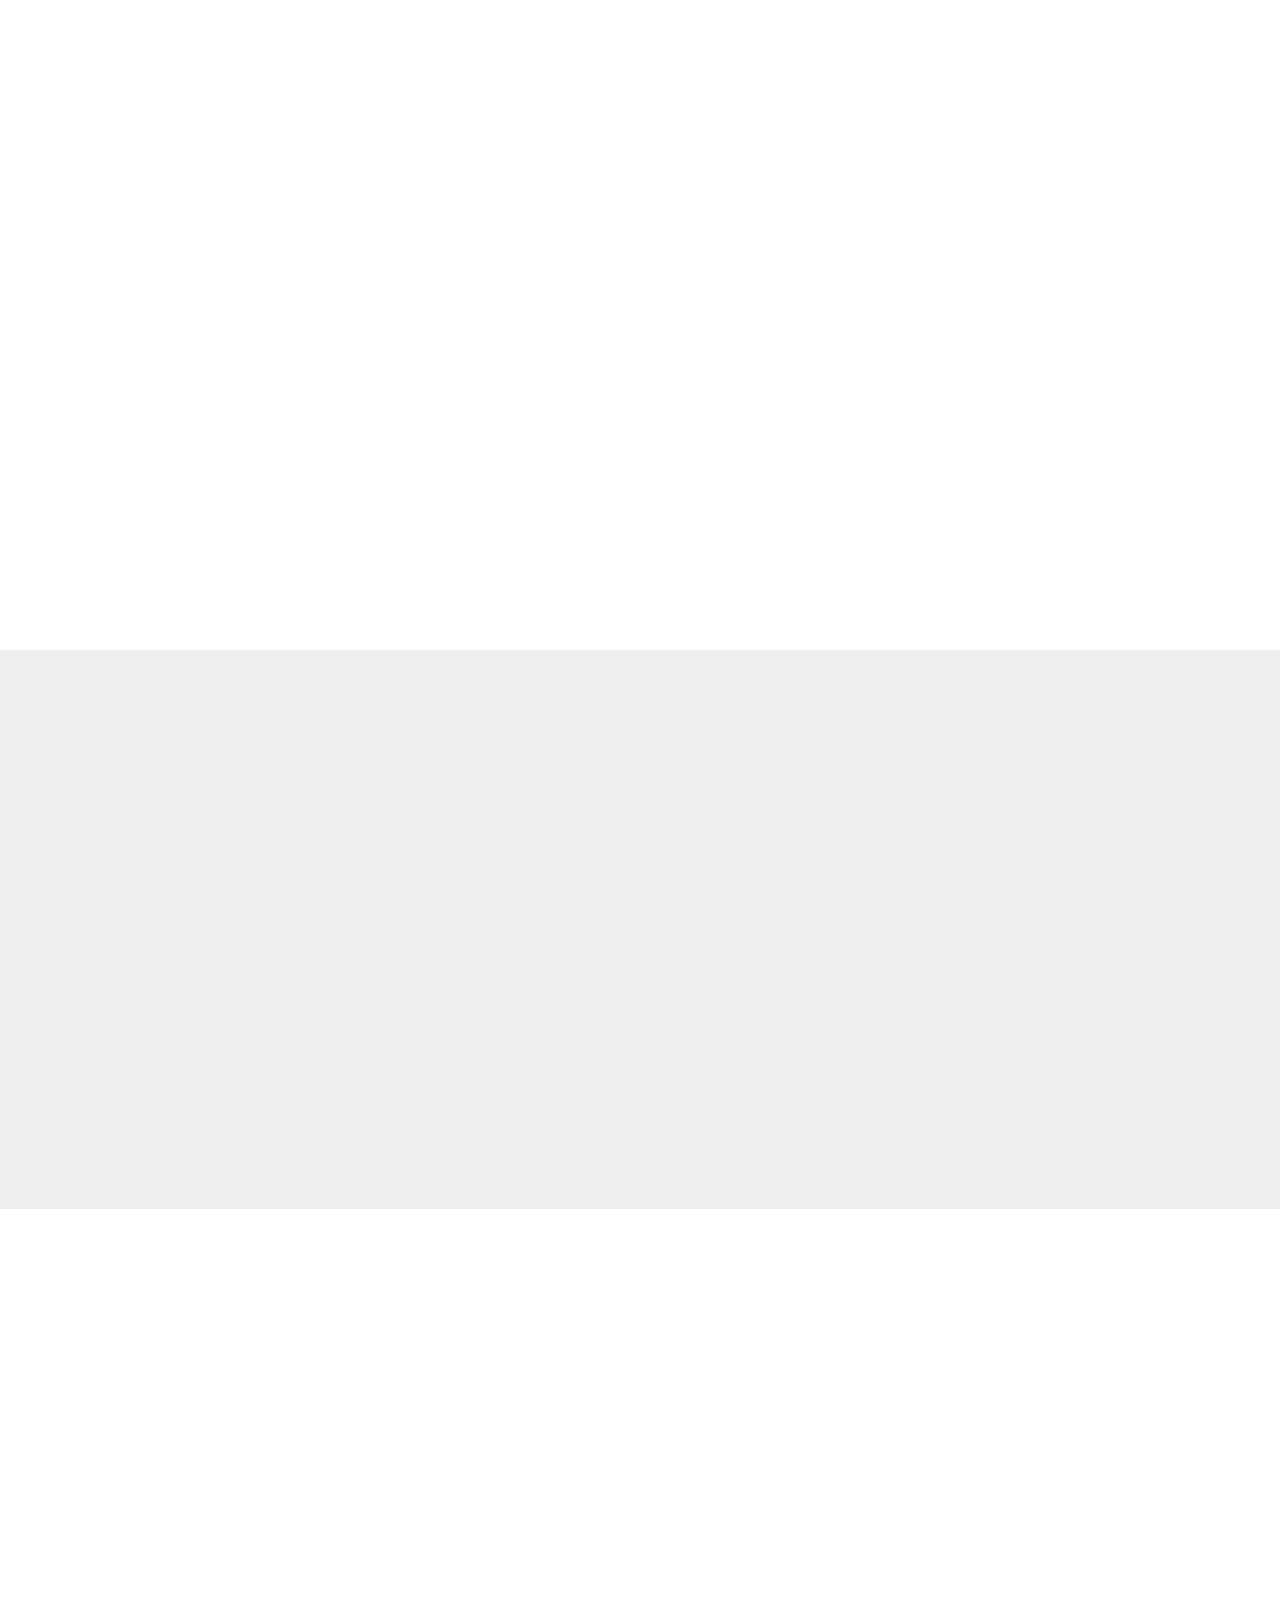
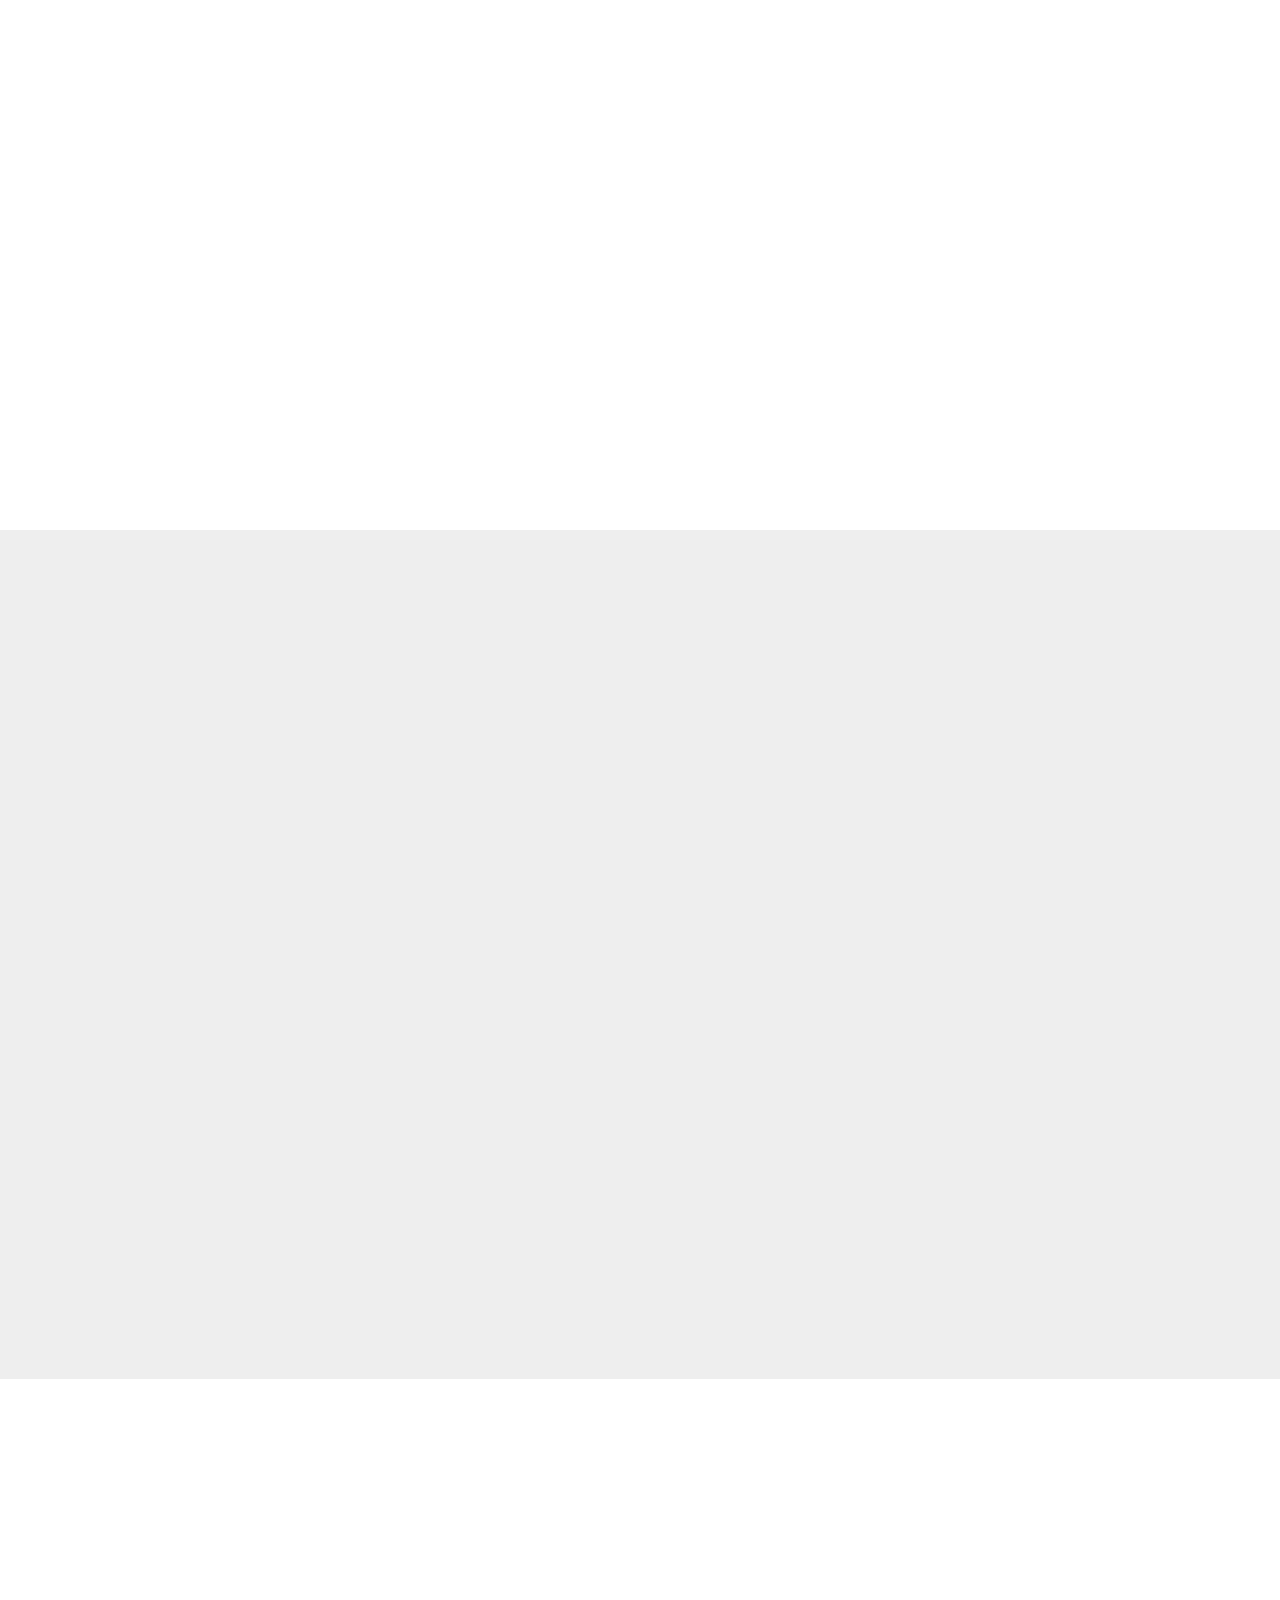
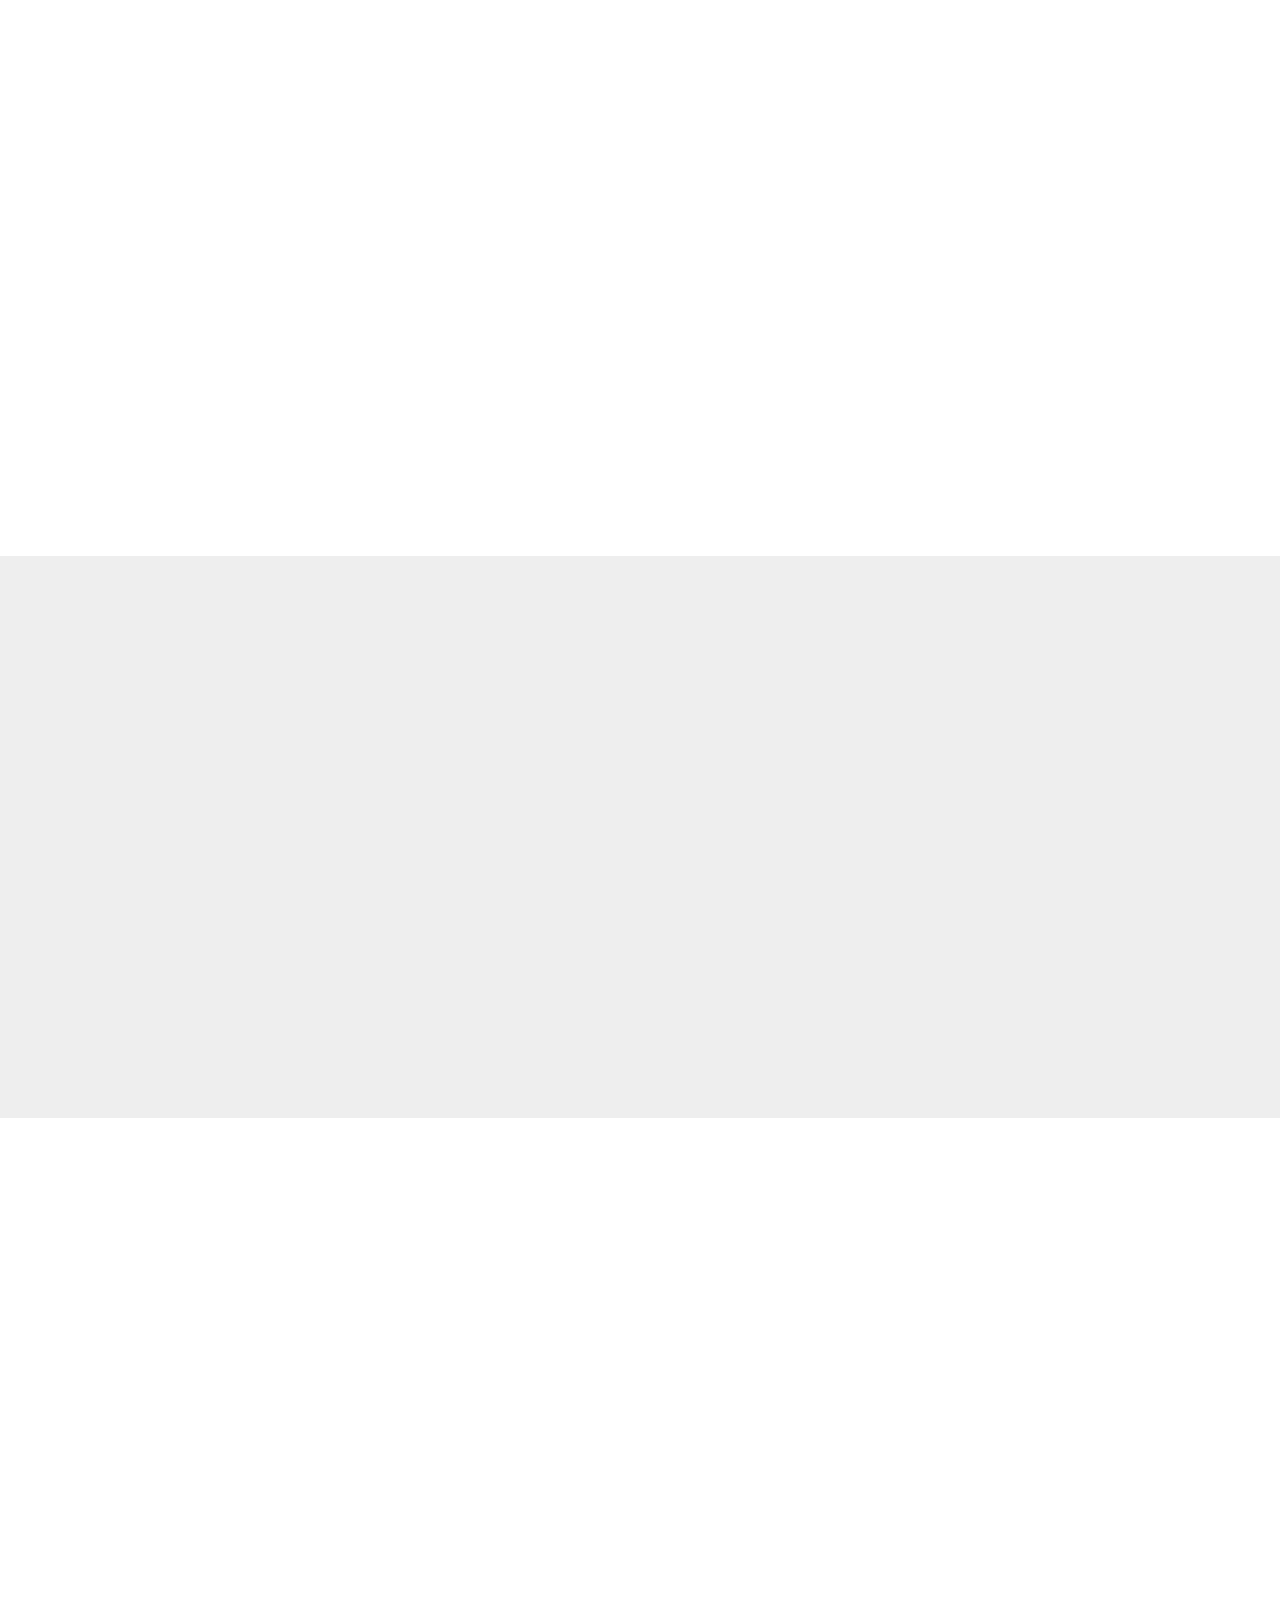
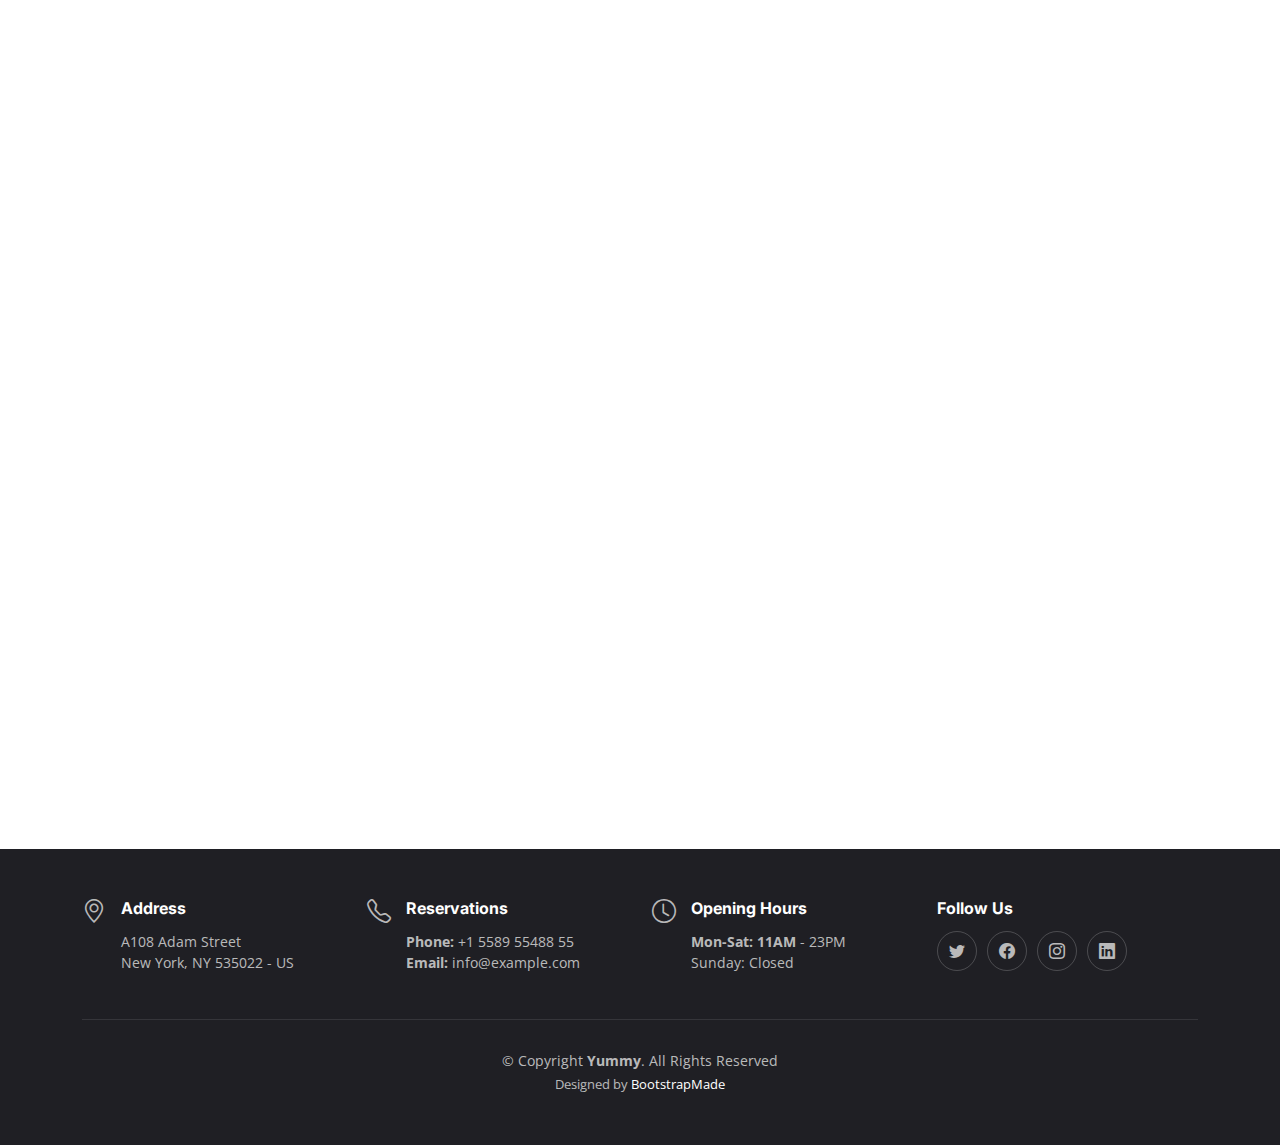
==== commit 7928dce2: "Update Index.html" ====
--- a/index.html
+++ b/index.html
@@ -157,7 +157,7 @@
 
           <div class="col-lg-4" data-aos="fade-up" data-aos-delay="100">
             <div class="why-box">
-              <h3>Why Choose Yummy?</h3>
+              <h3>Afiq Fahmi?</h3>
               <p>
                 Lorem ipsum dolor sit amet, consectetur adipiscing elit, sed do eiusmod tempor incididunt ut labore et dolore magna aliqua. Duis aute irure dolor in reprehenderit
                 Asperiores dolores sed et. Tenetur quia eos. Autem tempore quibusdam vel necessitatibus optio ad corporis.
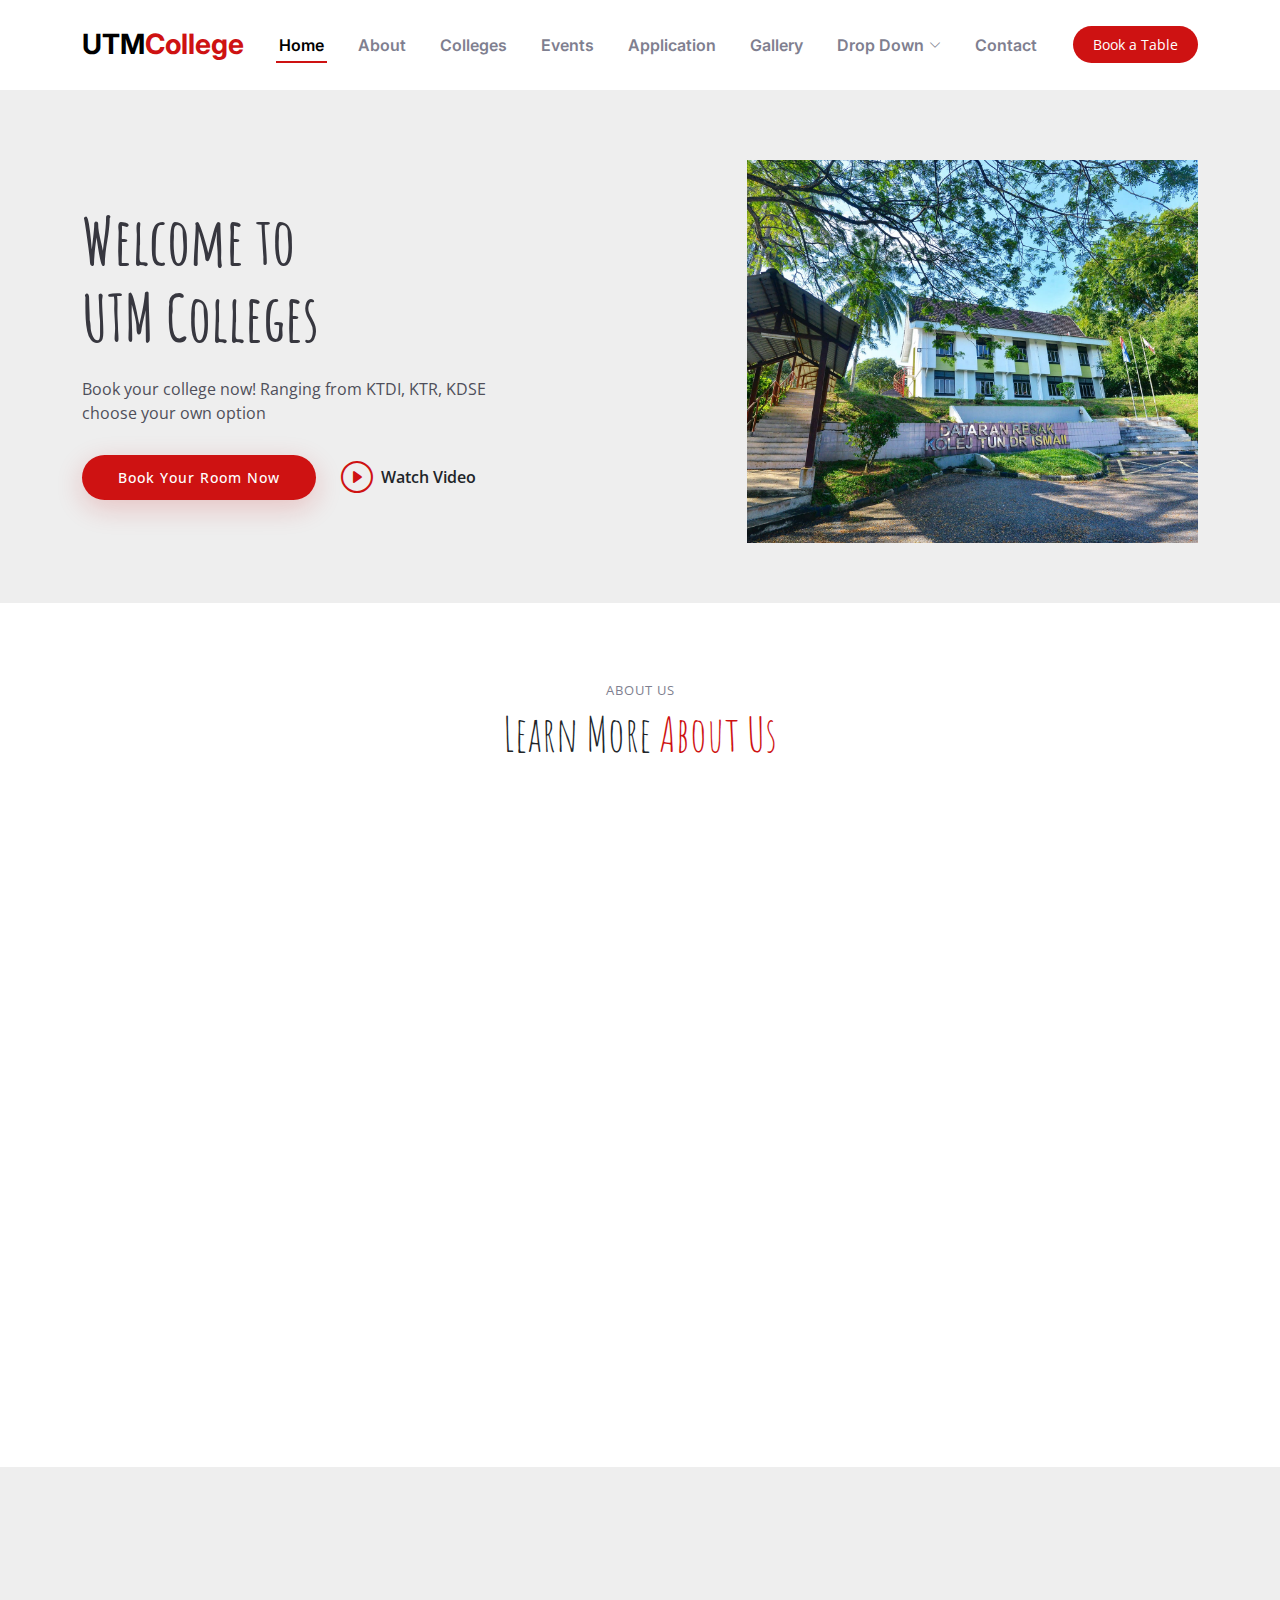
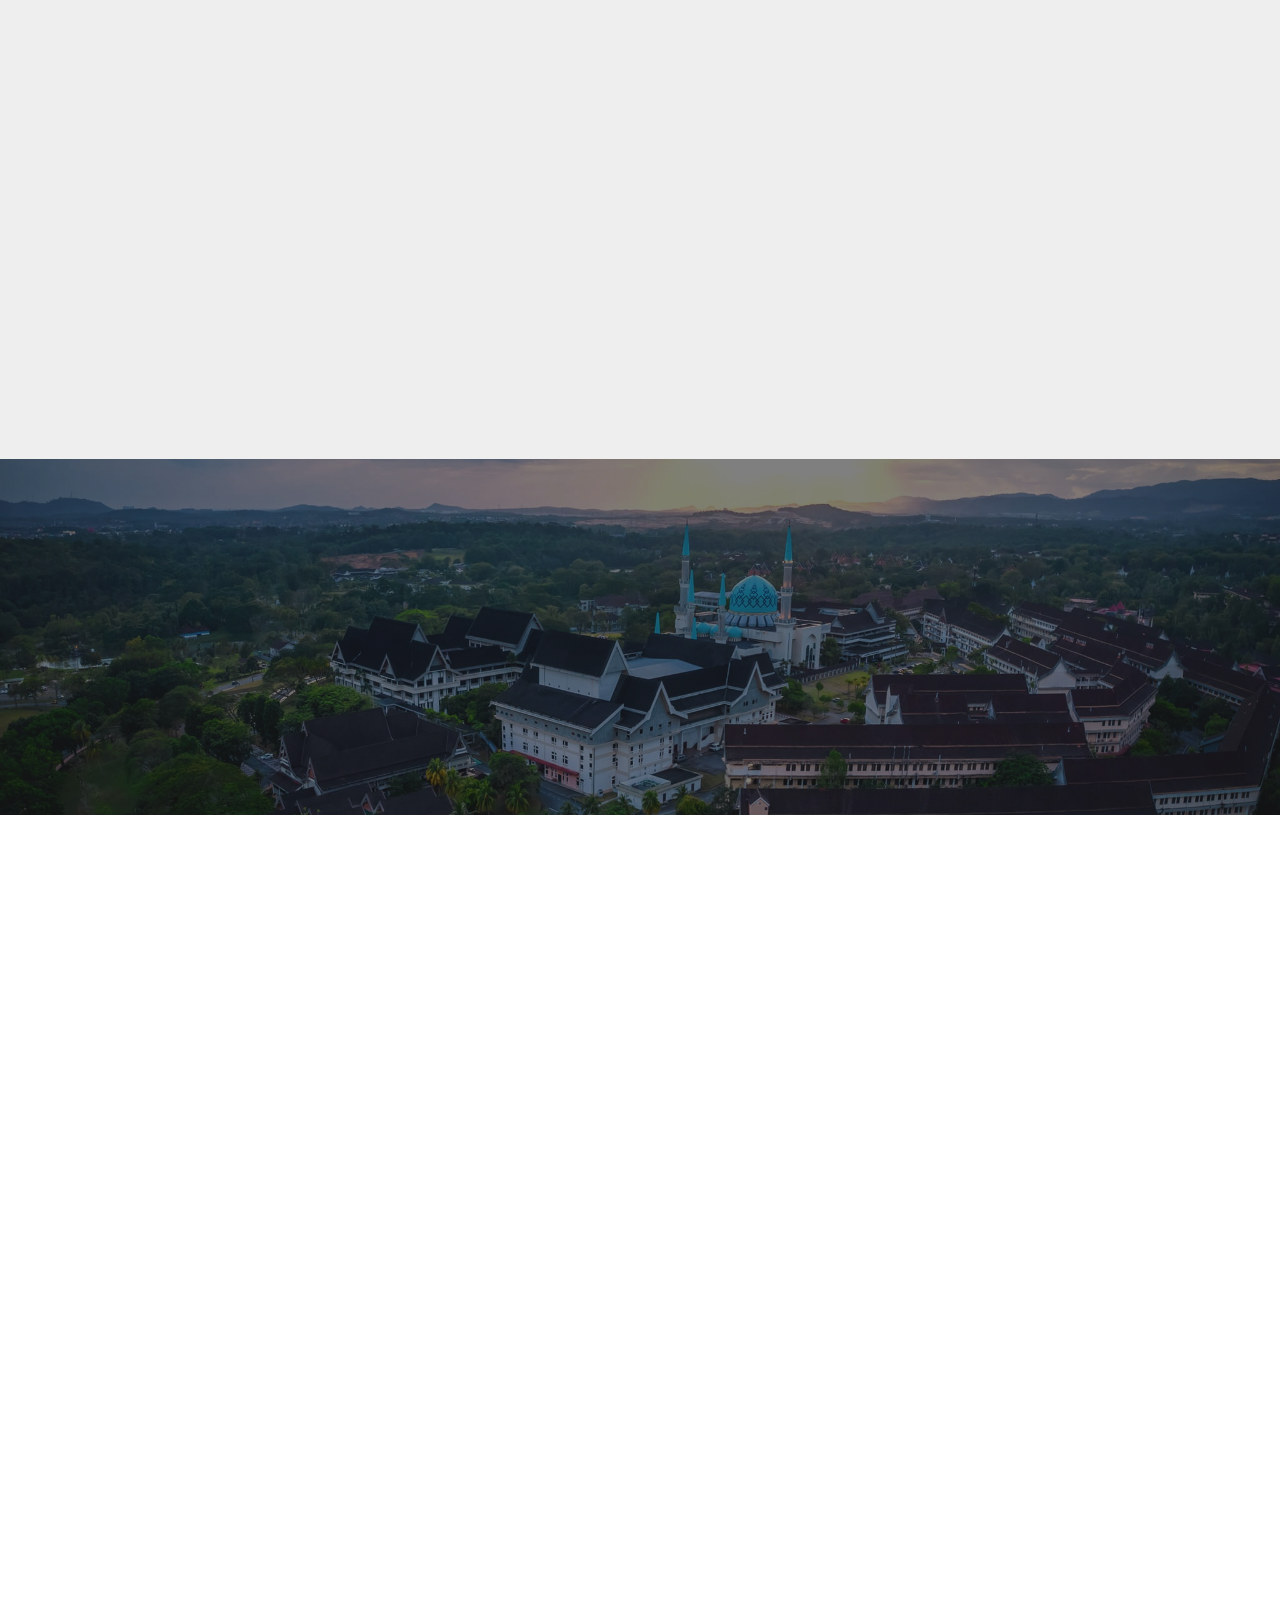
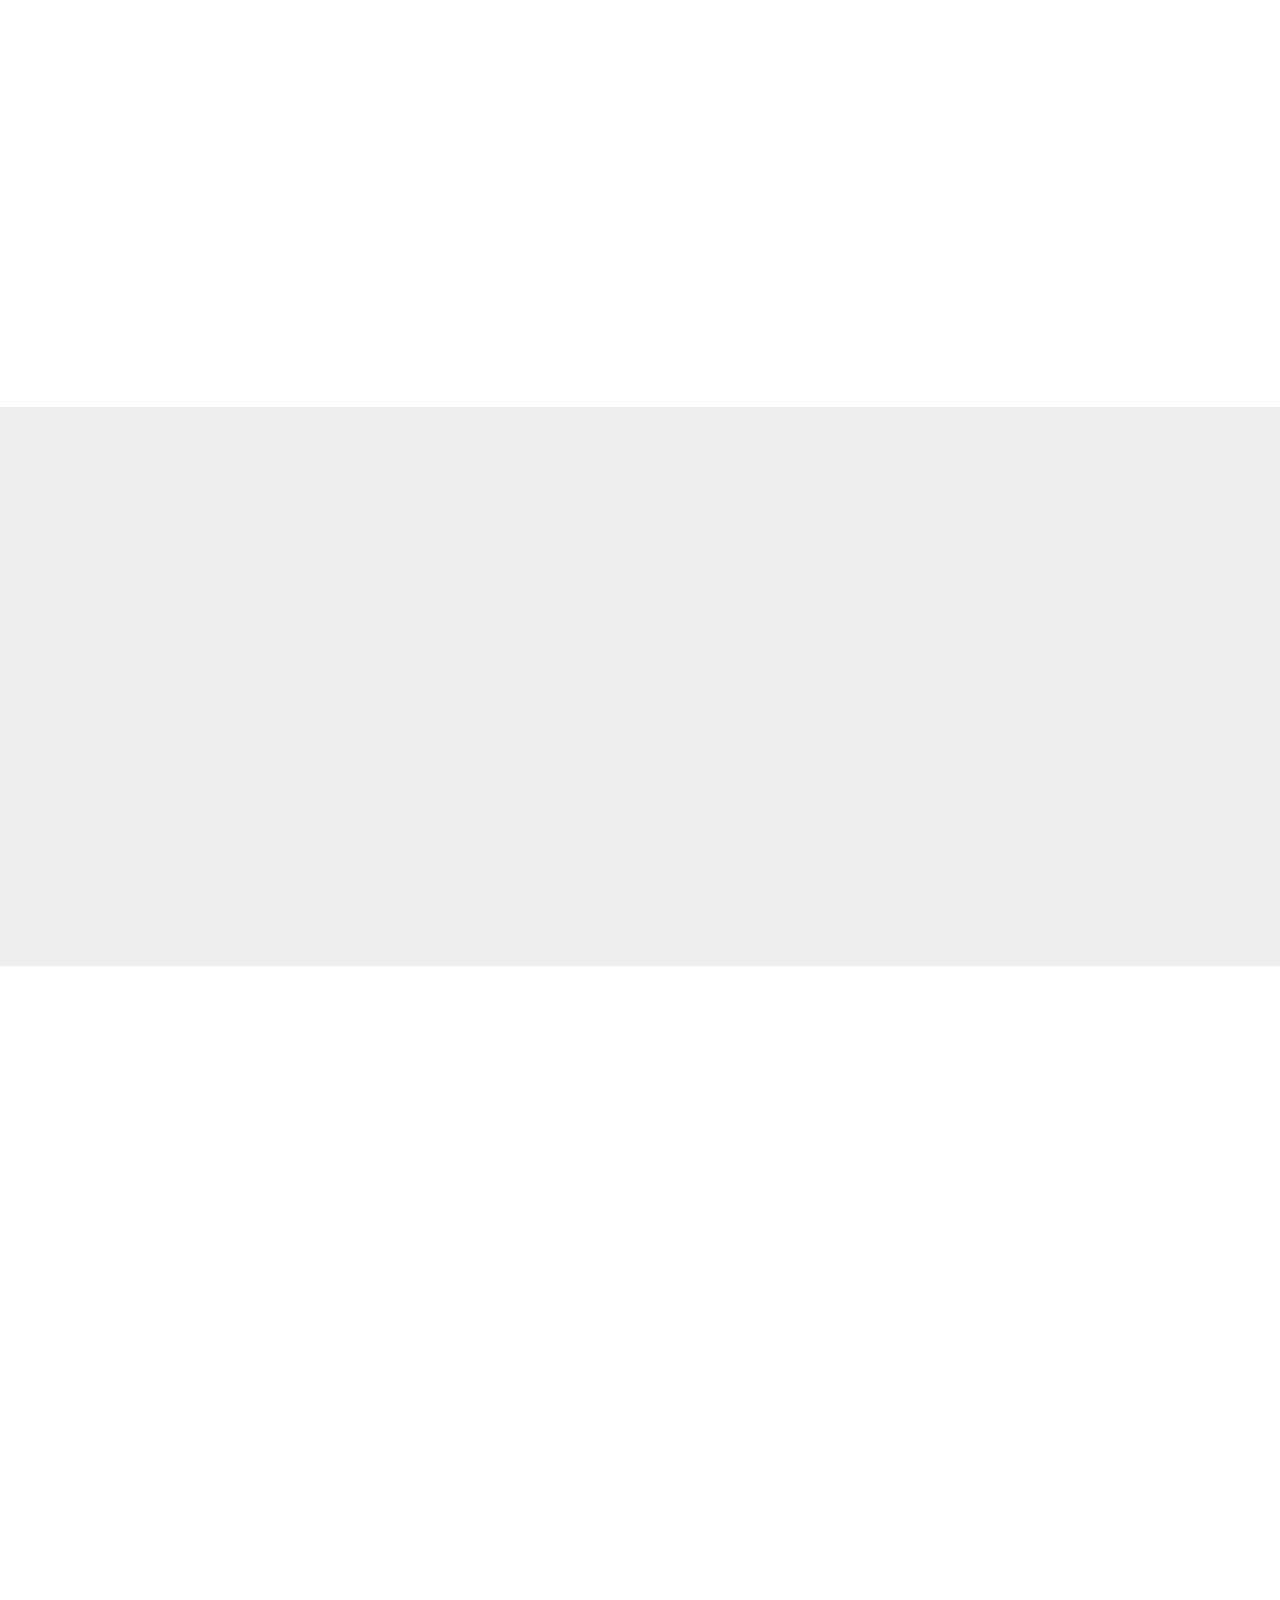
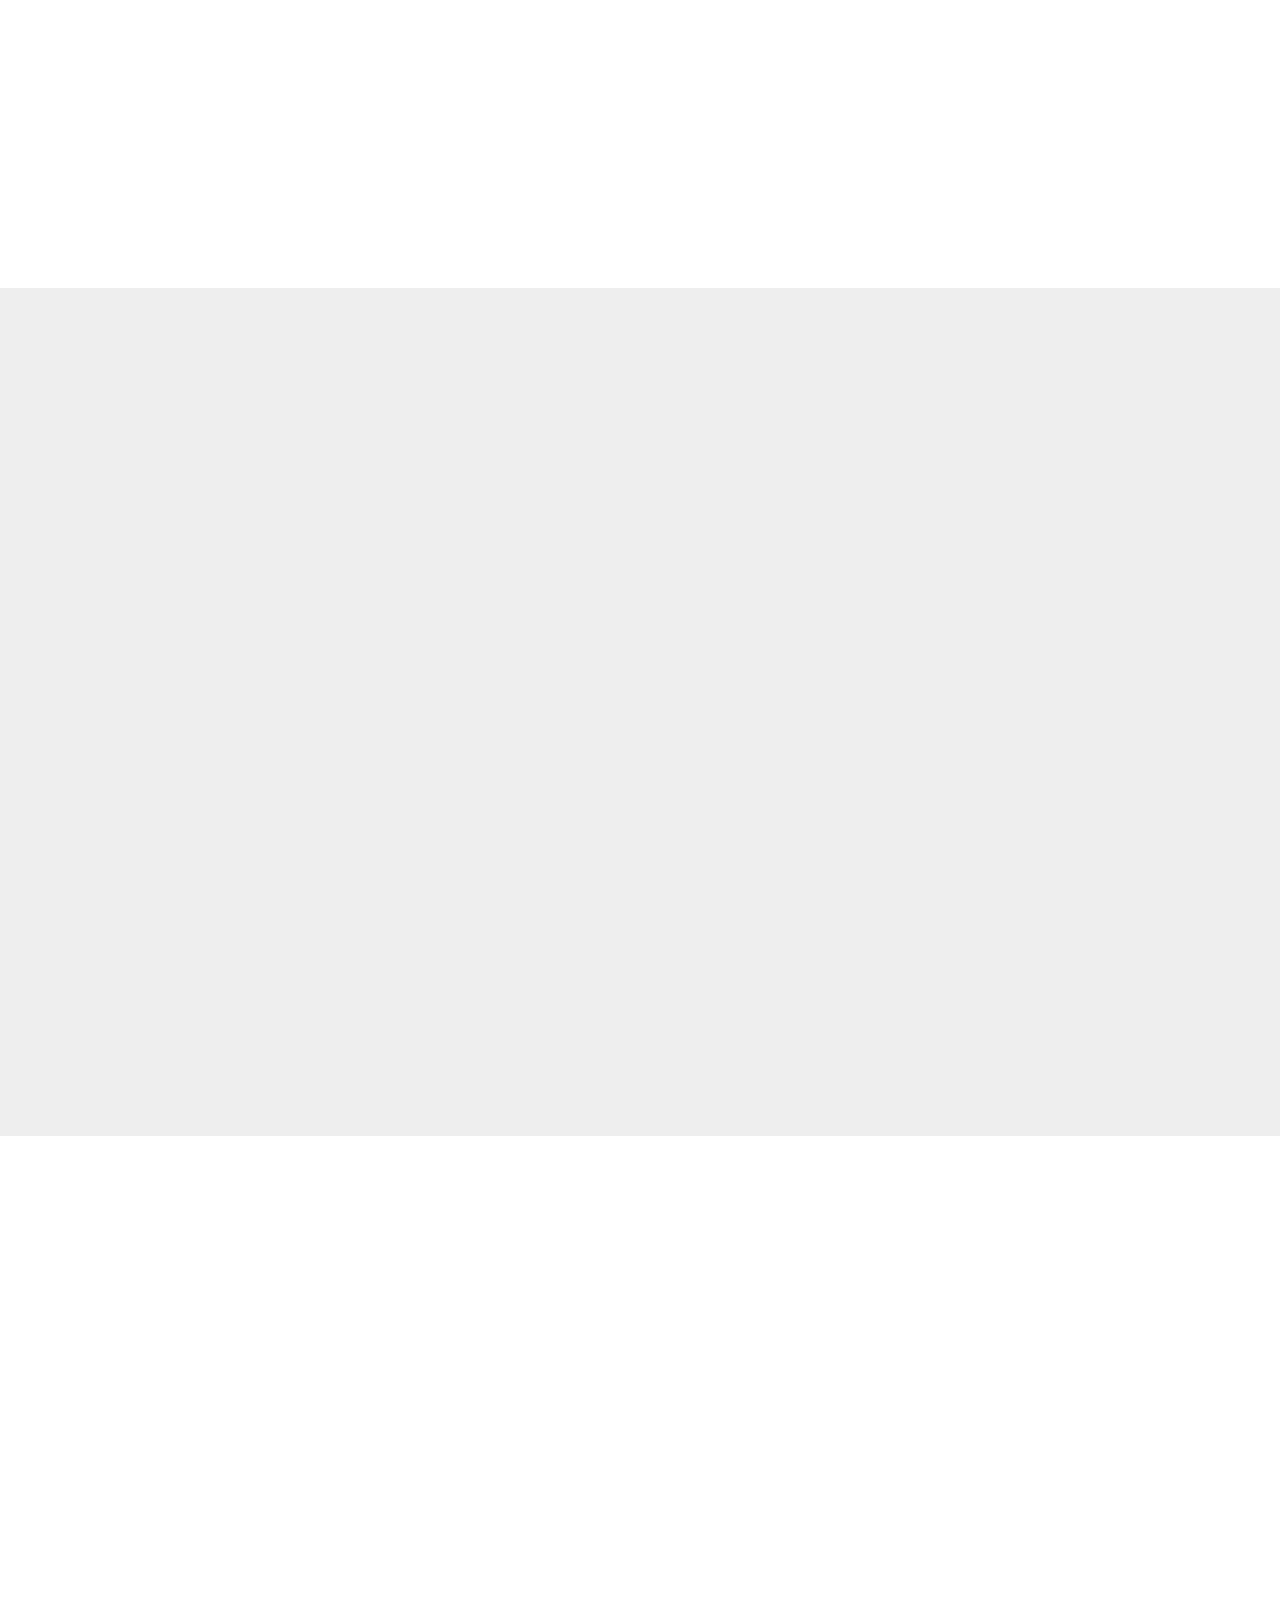
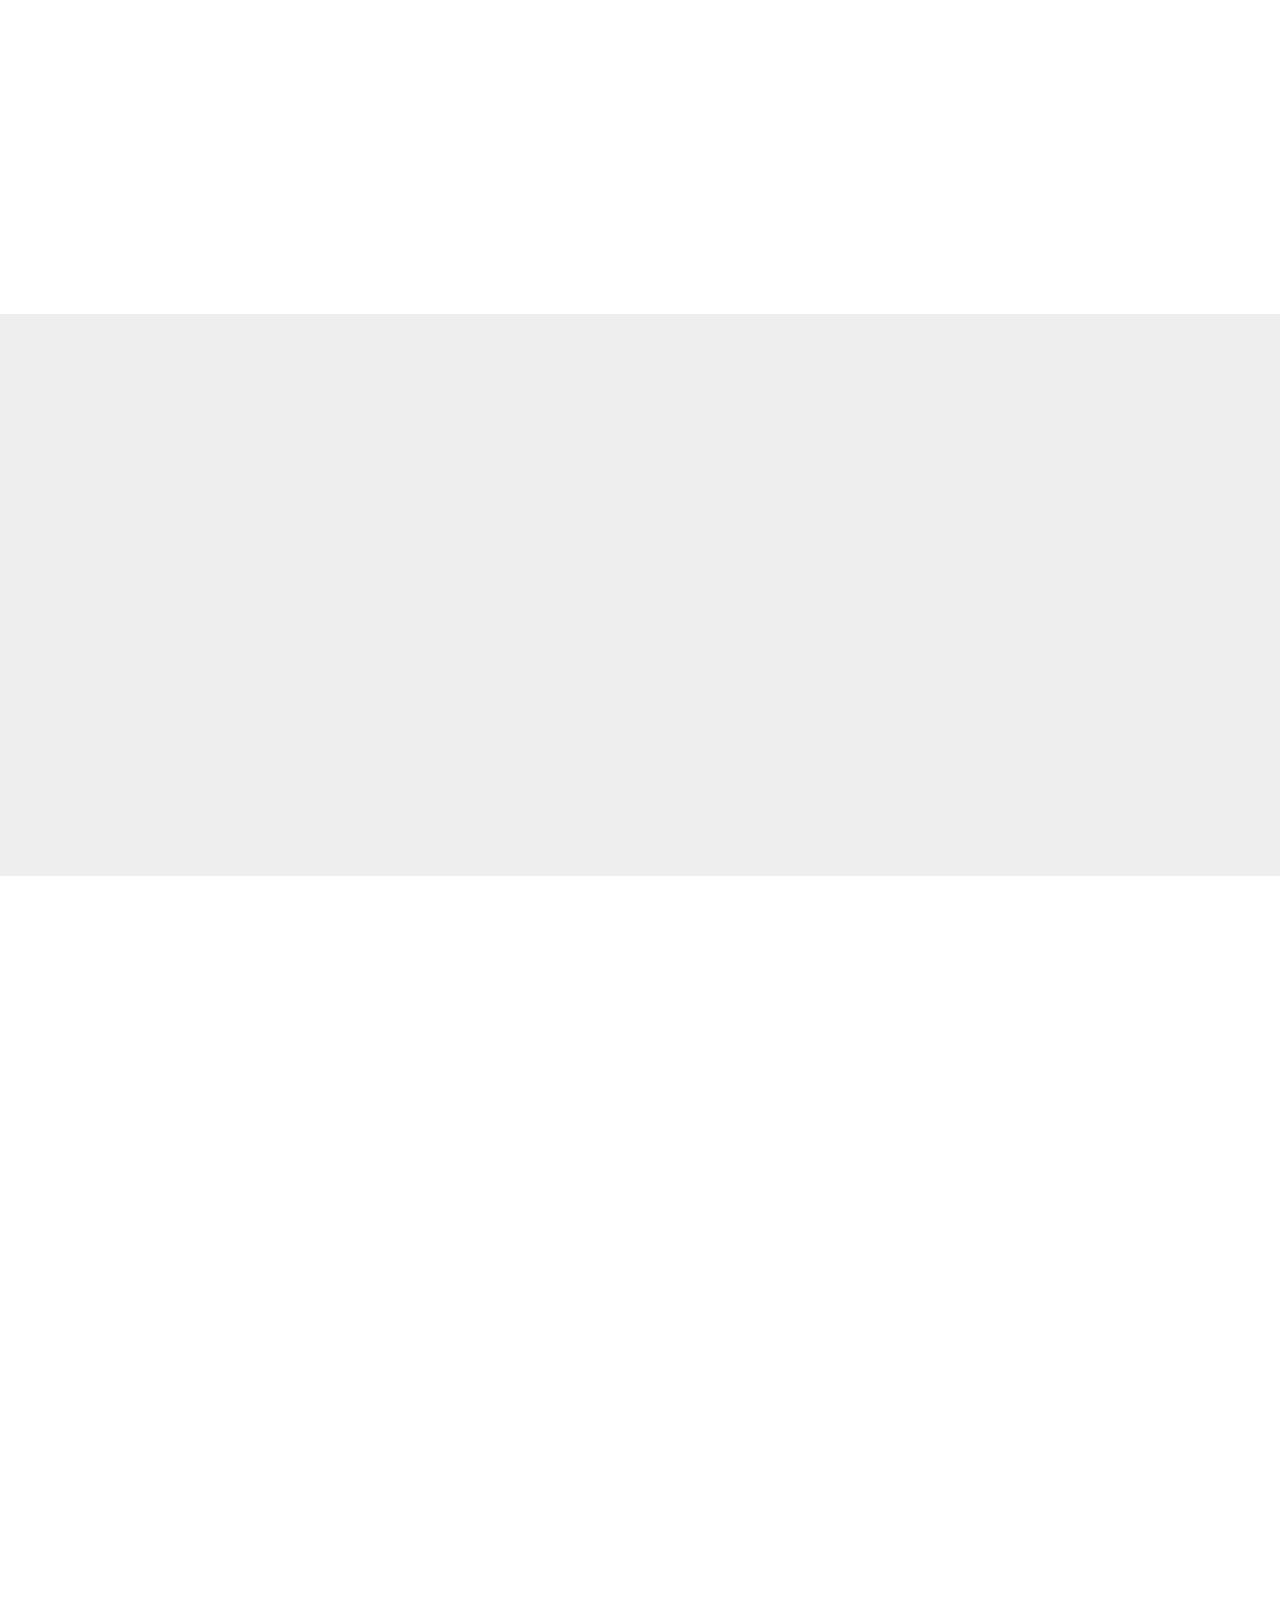
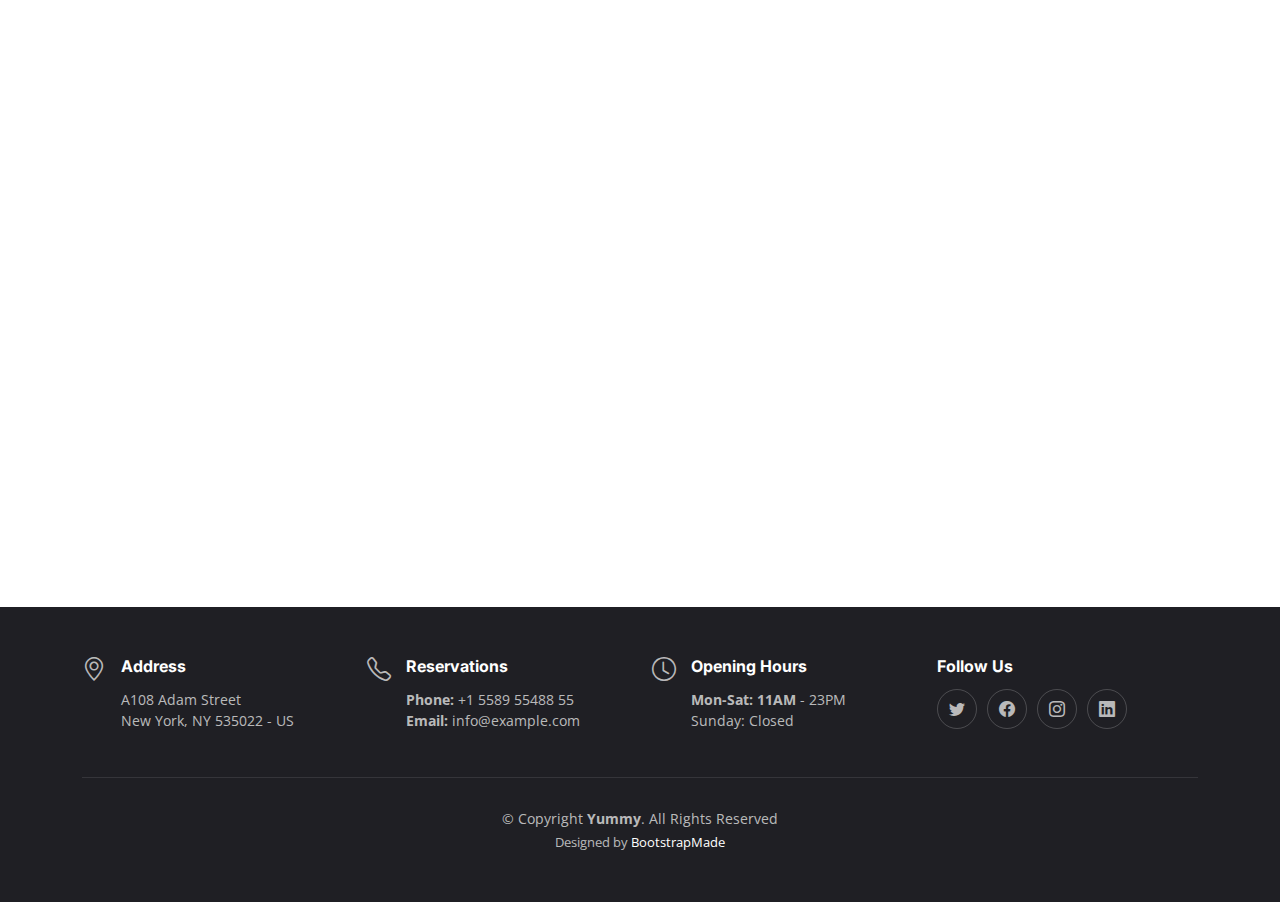
==== commit d41c000b: "update" ====
--- a/index.html
+++ b/index.html
@@ -5,12 +5,12 @@
   <meta charset="utf-8">
   <meta content="width=device-width, initial-scale=1.0" name="viewport">
 
-  <title>Yummy Bootstrap Template - Index</title>
+  <title>UTMCollege</title>
   <meta content="" name="description">
   <meta content="" name="keywords">
 
   <!-- Favicons -->
-  <link href="assets/img/favicon.png" rel="icon">
+  <link href="assets/img/UTM-LOGO.png" rel="icon">
   <link href="assets/img/apple-touch-icon.png" rel="apple-touch-icon">
 
   <!-- Google Fonts -->
@@ -46,16 +46,16 @@
       <a href="index.html" class="logo d-flex align-items-center me-auto me-lg-0">
         <!-- Uncomment the line below if you also wish to use an image logo -->
         <!-- <img src="assets/img/logo.png" alt=""> -->
-        <h1>Yummy<span>.</span></h1>
+        <h1>UTM<span>College</span></h1>
       </a>
 
       <nav id="navbar" class="navbar">
         <ul>
           <li><a href="#hero">Home</a></li>
           <li><a href="#about">About</a></li>
-          <li><a href="#menu">Menu</a></li>
+          <li><a href="#menu">Colleges</a></li>
           <li><a href="#events">Events</a></li>
-          <li><a href="#chefs">Chefs</a></li>
+          <li><a href="#chefs">Application</a></li>
           <li><a href="#gallery">Gallery</a></li>
           <li class="dropdown"><a href="#"><span>Drop Down</span> <i class="bi bi-chevron-down dropdown-indicator"></i></a>
             <ul>
@@ -90,15 +90,15 @@
     <div class="container">
       <div class="row justify-content-between gy-5">
         <div class="col-lg-5 order-2 order-lg-1 d-flex flex-column justify-content-center align-items-center align-items-lg-start text-center text-lg-start">
-          <h2 data-aos="fade-up">Enjoy Your Healthy<br>Delicious Food</h2>
-          <p data-aos="fade-up" data-aos-delay="100">Sed autem laudantium dolores. Voluptatem itaque ea consequatur eveniet. Eum quas beatae cumque eum quaerat.</p>
+          <h2 data-aos="fade-up">Welcome to<br>UTM Colleges</h2>
+          <p data-aos="fade-up" data-aos-delay="100">Book your college now! Ranging from KTDI, KTR, KDSE choose your own option</p>
           <div class="d-flex" data-aos="fade-up" data-aos-delay="200">
-            <a href="#book-a-table" class="btn-book-a-table">Book a Table</a>
-            <a href="https://www.youtube.com/watch?v=LXb3EKWsInQ" class="glightbox btn-watch-video d-flex align-items-center"><i class="bi bi-play-circle"></i><span>Watch Video</span></a>
+            <a href="#book-a-table" class="btn-book-a-table">Book Your Room Now</a>
+            <a href="https://www.youtube.com/watch?v=sesHjlVW1R0&ab_channel=MUHAMMADTAUFIQBINJURIMIA21EC0095" class="glightbox btn-watch-video d-flex align-items-center"><i class="bi bi-play-circle"></i><span>Watch Video</span></a>
           </div>
         </div>
         <div class="col-lg-5 order-1 order-lg-2 text-center text-lg-start">
-          <img src="assets/img/hero-img.png" class="img-fluid" alt="" data-aos="zoom-out" data-aos-delay="300">
+          <img src="assets/img/KTDI-1.jpg" class="img-fluid" alt="" data-aos="zoom-out" data-aos-delay="300">
         </div>
       </div>
     </div>
@@ -116,31 +116,31 @@
         </div>
 
         <div class="row gy-4">
-          <div class="col-lg-7 position-relative about-img" style="background-image: url(assets/img/about.jpg) ;" data-aos="fade-up" data-aos-delay="150">
+          <div class="col-lg-7 position-relative about-img" style="background-image: url(assets/img/KTDI-2.jpg) ;" data-aos="fade-up" data-aos-delay="150">
             <div class="call-us position-absolute">
-              <h4>Book a Table</h4>
-              <p>+1 5589 55488 55</p>
+              <h4>Book a Room</h4>
+              <p>+60 165653191</p>
             </div>
           </div>
           <div class="col-lg-5 d-flex align-items-end" data-aos="fade-up" data-aos-delay="300">
             <div class="content ps-0 ps-lg-5">
               <p class="fst-italic">
-                Lorem ipsum dolor sit amet, consectetur adipiscing elit, sed do eiusmod tempor incididunt ut labore et dolore
-                magna aliqua.
+                We are college representatives from colleges in UTM. We would love to invite you to be apart of our team and college. 
+                Do contact us if there is any inquiries and do not if there is none.
               </p>
               <ul>
-                <li><i class="bi bi-check2-all"></i> Ullamco laboris nisi ut aliquip ex ea commodo consequat.</li>
-                <li><i class="bi bi-check2-all"></i> Duis aute irure dolor in reprehenderit in voluptate velit.</li>
-                <li><i class="bi bi-check2-all"></i> Ullamco laboris nisi ut aliquip ex ea commodo consequat. Duis aute irure dolor in reprehenderit in voluptate trideta storacalaperda mastiro dolore eu fugiat nulla pariatur.</li>
+                <li><i class="bi bi-check2-all"></i> Clean and hygiene environment</li>
+                <li><i class="bi bi-check2-all"></i> Cheap and affordable rate</li>
+                <li><i class="bi bi-check2-all"></i> Stone's throw distance to your faculty</li>
               </ul>
               <p>
-                Ullamco laboris nisi ut aliquip ex ea commodo consequat. Duis aute irure dolor in reprehenderit in voluptate
-                velit esse cillum dolore eu fugiat nulla pariatur. Excepteur sint occaecat cupidatat non proident
+                Now what are you waiting? We will provide you with facilities such as vending machine, washing machine, water dispenser, 
+                dobby and mini mart. 
               </p>
 
               <div class="position-relative mt-4">
-                <img src="assets/img/about-2.jpg" class="img-fluid" alt="">
-                <a href="https://www.youtube.com/watch?v=LXb3EKWsInQ" class="glightbox play-btn"></a>
+                <img src="assets/img/KTDI-3.jpg" class="img-fluid" alt="">
+                <a href="https://www.youtube.com/watch?v=V4GtOPTngxQ" class="glightbox play-btn"></a>
               </div>
             </div>
           </div>
@@ -157,7 +157,7 @@
 
           <div class="col-lg-4" data-aos="fade-up" data-aos-delay="100">
             <div class="why-box">
-              <h3>Afiq Fahmi?</h3>
+              <h3>Why Choose Yummy?</h3>
               <p>
                 Lorem ipsum dolor sit amet, consectetur adipiscing elit, sed do eiusmod tempor incididunt ut labore et dolore magna aliqua. Duis aute irure dolor in reprehenderit
                 Asperiores dolores sed et. Tenetur quia eos. Autem tempore quibusdam vel necessitatibus optio ad corporis.
@@ -211,29 +211,29 @@
 
           <div class="col-lg-3 col-md-6">
             <div class="stats-item text-center w-100 h-100">
-              <span data-purecounter-start="0" data-purecounter-end="232" data-purecounter-duration="1" class="purecounter"></span>
-              <p>Clients</p>
+              <span data-purecounter-start="0" data-purecounter-end="9" data-purecounter-duration="1" class="purecounter"></span>
+              <p>Colleges</p>
             </div>
           </div><!-- End Stats Item -->
 
           <div class="col-lg-3 col-md-6">
             <div class="stats-item text-center w-100 h-100">
-              <span data-purecounter-start="0" data-purecounter-end="521" data-purecounter-duration="1" class="purecounter"></span>
-              <p>Projects</p>
+              <span data-purecounter-start="0" data-purecounter-end="12938" data-purecounter-duration="1" class="purecounter"></span>
+              <p>Residents</p>
             </div>
           </div><!-- End Stats Item -->
 
           <div class="col-lg-3 col-md-6">
             <div class="stats-item text-center w-100 h-100">
-              <span data-purecounter-start="0" data-purecounter-end="1453" data-purecounter-duration="1" class="purecounter"></span>
-              <p>Hours Of Support</p>
+              <span data-purecounter-start="0" data-purecounter-end="340" data-purecounter-duration="1" class="purecounter"></span>
+              <p>College Staff</p>
             </div>
           </div><!-- End Stats Item -->
 
           <div class="col-lg-3 col-md-6">
             <div class="stats-item text-center w-100 h-100">
-              <span data-purecounter-start="0" data-purecounter-end="32" data-purecounter-duration="1" class="purecounter"></span>
-              <p>Workers</p>
+              <span data-purecounter-start="0" data-purecounter-end="237" data-purecounter-duration="1" class="purecounter"></span>
+              <p>Buildings</p>
             </div>
           </div><!-- End Stats Item -->
 
@@ -290,7 +290,7 @@
             <div class="row gy-5">
 
               <div class="col-lg-4 menu-item">
-                <a href="assets/img/menu/menu-item-1.png" class="glightbox"><img src="assets/img/menu/menu-item-1.png" class="menu-img img-fluid" alt=""></a>
+                <a href="assets/img/KTDI-1.jpg" class="glightbox"><img src="assets/img/KTDI-1.jpg" class="menu-img img-fluid" alt=""></a>
                 <h4>Magnam Tiste</h4>
                 <p class="ingredients">
                   Lorem, deren, trataro, filede, nerada
@@ -301,7 +301,7 @@
               </div><!-- Menu Item -->
 
               <div class="col-lg-4 menu-item">
-                <a href="assets/img/menu/menu-item-2.png" class="glightbox"><img src="assets/img/menu/menu-item-2.png" class="menu-img img-fluid" alt=""></a>
+                <a href="assets/img/KDSE-1.jpg" class="glightbox"><img src="assets/img/KDSE-1.jpg" class="menu-img img-fluid" alt=""></a>
                 <h4>Aut Luia</h4>
                 <p class="ingredients">
                   Lorem, deren, trataro, filede, nerada
@@ -312,7 +312,7 @@
               </div><!-- Menu Item -->
 
               <div class="col-lg-4 menu-item">
-                <a href="assets/img/menu/menu-item-3.png" class="glightbox"><img src="assets/img/menu/menu-item-3.png" class="menu-img img-fluid" alt=""></a>
+                <a href="assets/img/KDOJ-1.jpg" class="glightbox"><img src="assets/img/KDOJ-1.jpg" class="menu-img img-fluid" alt=""></a>
                 <h4>Est Eligendi</h4>
                 <p class="ingredients">
                   Lorem, deren, trataro, filede, nerada
@@ -323,7 +323,7 @@
               </div><!-- Menu Item -->
 
               <div class="col-lg-4 menu-item">
-                <a href="assets/img/menu/menu-item-4.png" class="glightbox"><img src="assets/img/menu/menu-item-4.png" class="menu-img img-fluid" alt=""></a>
+                <a href="assets/img/KTR-1.jpg" class="glightbox"><img src="assets/img/KTR-1.jpg" class="menu-img img-fluid" alt=""></a>
                 <h4>Eos Luibusdam</h4>
                 <p class="ingredients">
                   Lorem, deren, trataro, filede, nerada
@@ -334,7 +334,7 @@
               </div><!-- Menu Item -->
 
               <div class="col-lg-4 menu-item">
-                <a href="assets/img/menu/menu-item-5.png" class="glightbox"><img src="assets/img/menu/menu-item-5.png" class="menu-img img-fluid" alt=""></a>
+                <a href="assets/img/KTC-1.jpeg" class="glightbox"><img src="assets/img/KTC-1.jpeg" class="menu-img img-fluid" alt=""></a>
                 <h4>Eos Luibusdam</h4>
                 <p class="ingredients">
                   Lorem, deren, trataro, filede, nerada
@@ -345,7 +345,7 @@
               </div><!-- Menu Item -->
 
               <div class="col-lg-4 menu-item">
-                <a href="assets/img/menu/menu-item-6.png" class="glightbox"><img src="assets/img/menu/menu-item-6.png" class="menu-img img-fluid" alt=""></a>
+                <a href="assets/img/KRP-1.jpg" class="glightbox"><img src="assets/img/KRP-1.jpg" class="menu-img img-fluid" alt=""></a>
                 <h4>Laboriosam Direva</h4>
                 <p class="ingredients">
                   Lorem, deren, trataro, filede, nerada
@@ -368,7 +368,7 @@
             <div class="row gy-5">
 
               <div class="col-lg-4 menu-item">
-                <a href="assets/img/menu/menu-item-1.png" class="glightbox"><img src="assets/img/menu/menu-item-1.png" class="menu-img img-fluid" alt=""></a>
+                <a href="assets/img/ktdi-1.jpg" class="glightbox"><img src="assets/img/ktdi-1.jpg" class="menu-img img-fluid" alt=""></a>
                 <h4>Magnam Tiste</h4>
                 <p class="ingredients">
                   Lorem, deren, trataro, filede, nerada
@@ -446,7 +446,7 @@
             <div class="row gy-5">
 
               <div class="col-lg-4 menu-item">
-                <a href="assets/img/menu/menu-item-1.png" class="glightbox"><img src="assets/img/menu/menu-item-1.png" class="menu-img img-fluid" alt=""></a>
+                <a href="assets/img/ktdi-1.jpg" class="glightbox"><img src="assets/img/ktdi-1.jpg" class="menu-img img-fluid" alt=""></a>
                 <h4>Magnam Tiste</h4>
                 <p class="ingredients">
                   Lorem, deren, trataro, filede, nerada
@@ -524,7 +524,7 @@
             <div class="row gy-5">
 
               <div class="col-lg-4 menu-item">
-                <a href="assets/img/menu/menu-item-1.png" class="glightbox"><img src="assets/img/menu/menu-item-1.png" class="menu-img img-fluid" alt=""></a>
+                <a href="assets/img/KTDI-1.jpg" class="glightbox"><img src="assets/img/KTDI-1.jpg" class="menu-img img-fluid" alt=""></a>
                 <h4>Magnam Tiste</h4>
                 <p class="ingredients">
                   Lorem, deren, trataro, filede, nerada
--- a/assets/css/main.css
+++ b/assets/css/main.css
@@ -785,7 +785,7 @@
 # Stats Counter Section
 --------------------------------------------------------------*/
 .stats-counter {
-  background: linear-gradient(rgba(0, 0, 0, 0.5), rgba(0, 0, 0, 0.5)), url("../img/stats-bg.jpg") center center;
+  background: linear-gradient(rgba(0, 0, 0, 0.5), rgba(0, 0, 0, 0.5)), url("../img/UTM-skyview.jpg") center center; /* error */
   background-size: cover;
   padding: 100px 0;
 }
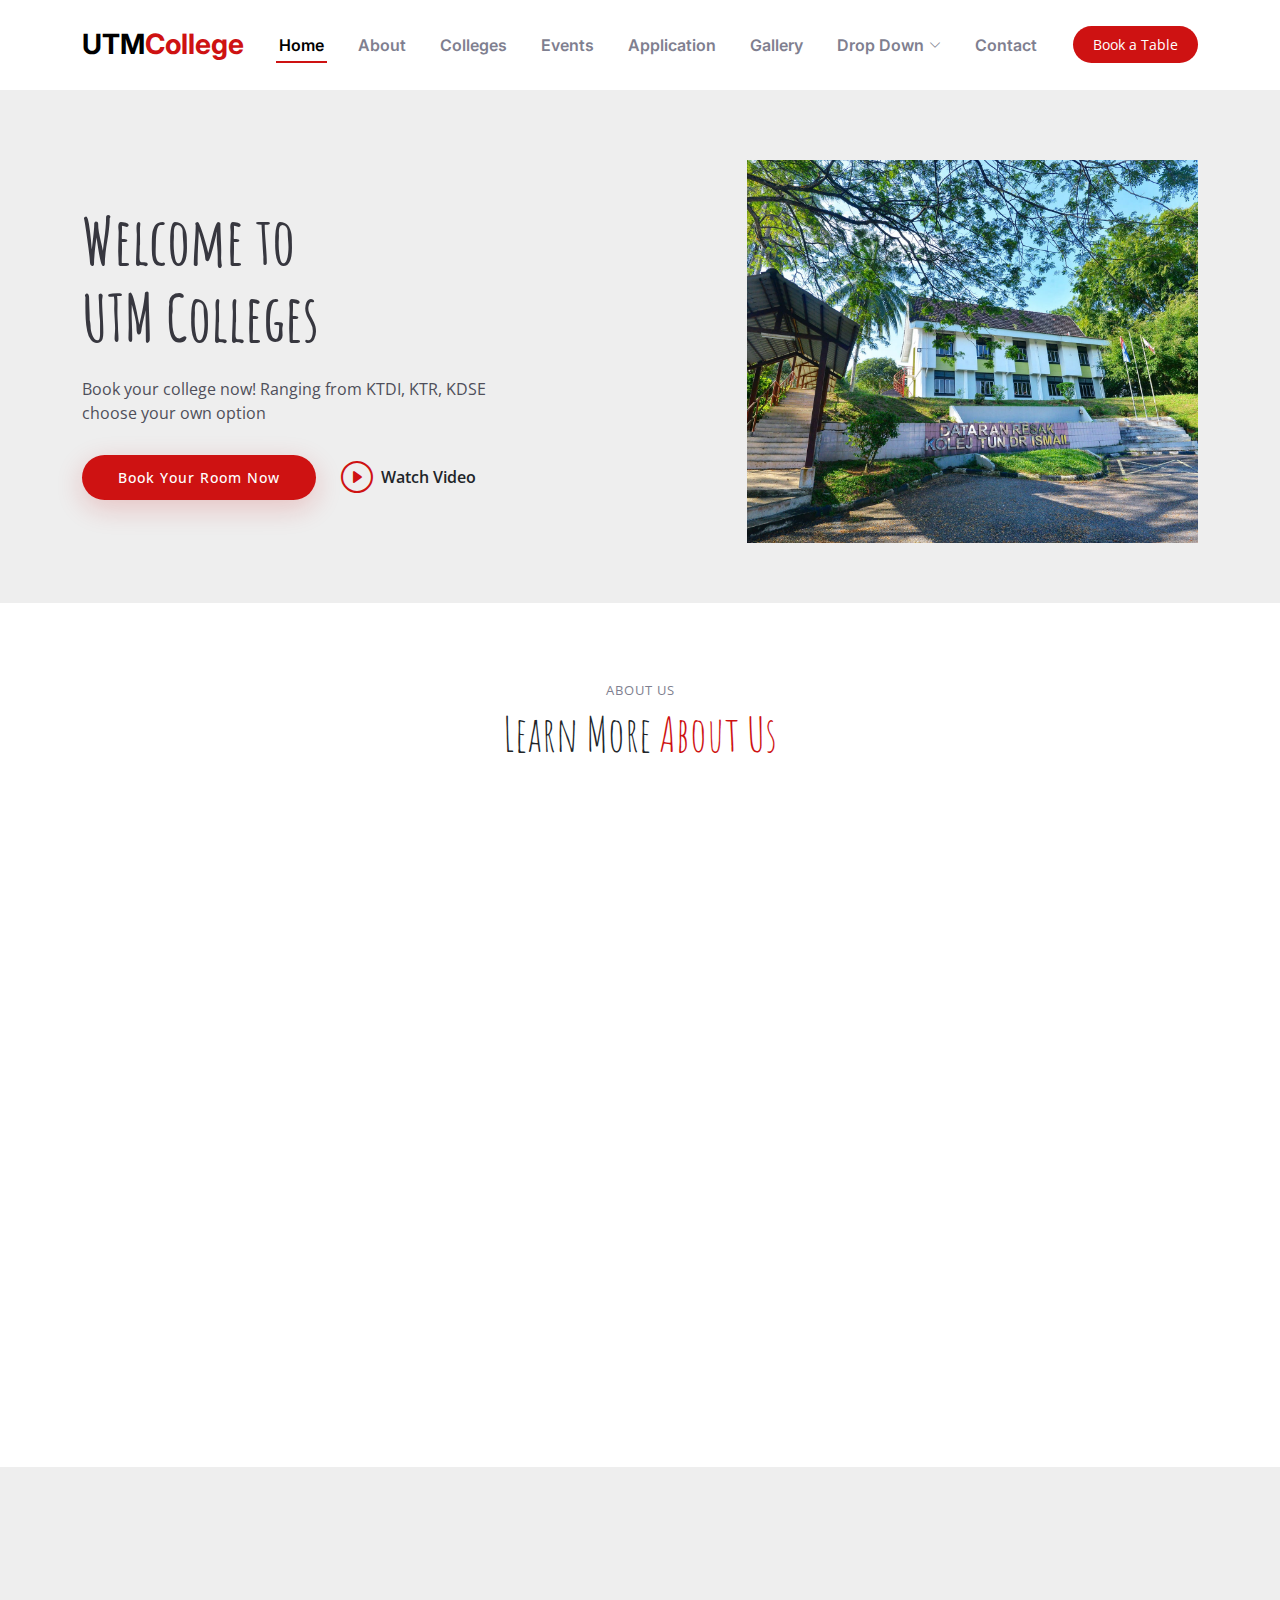
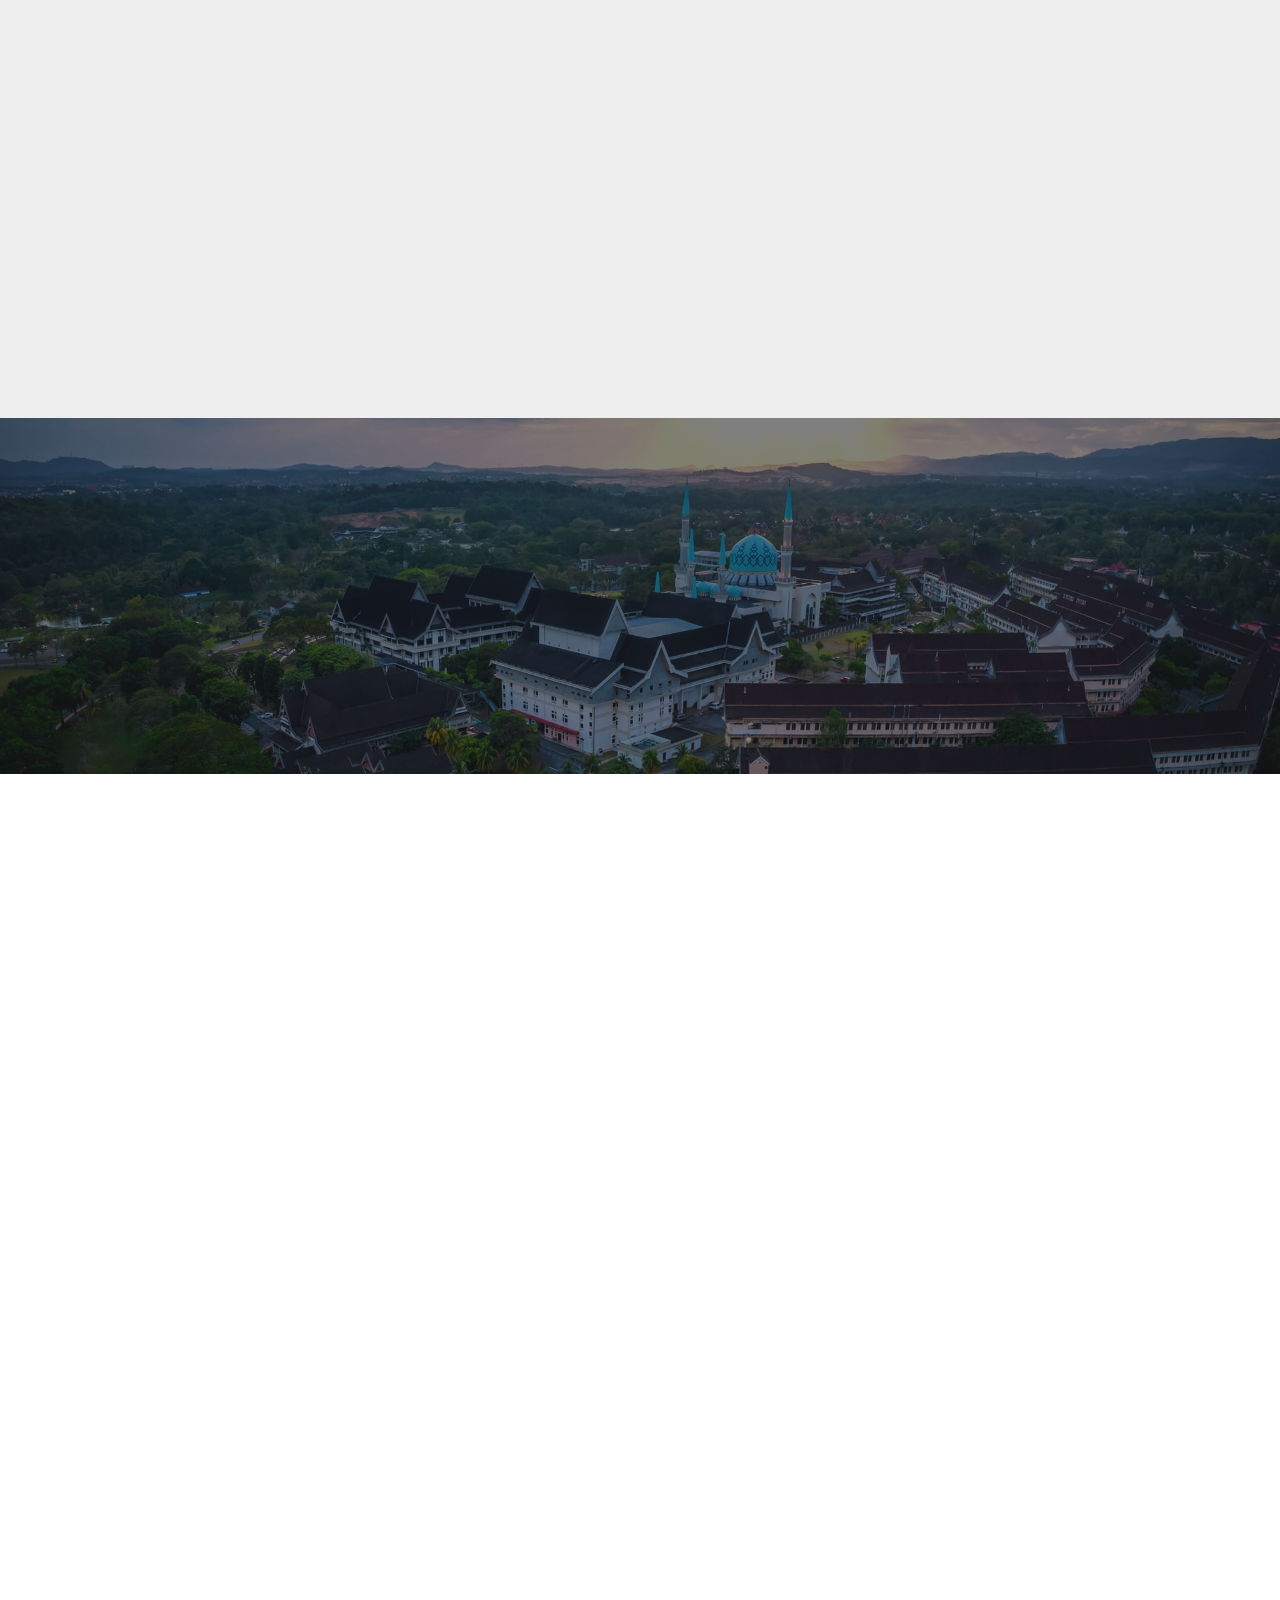
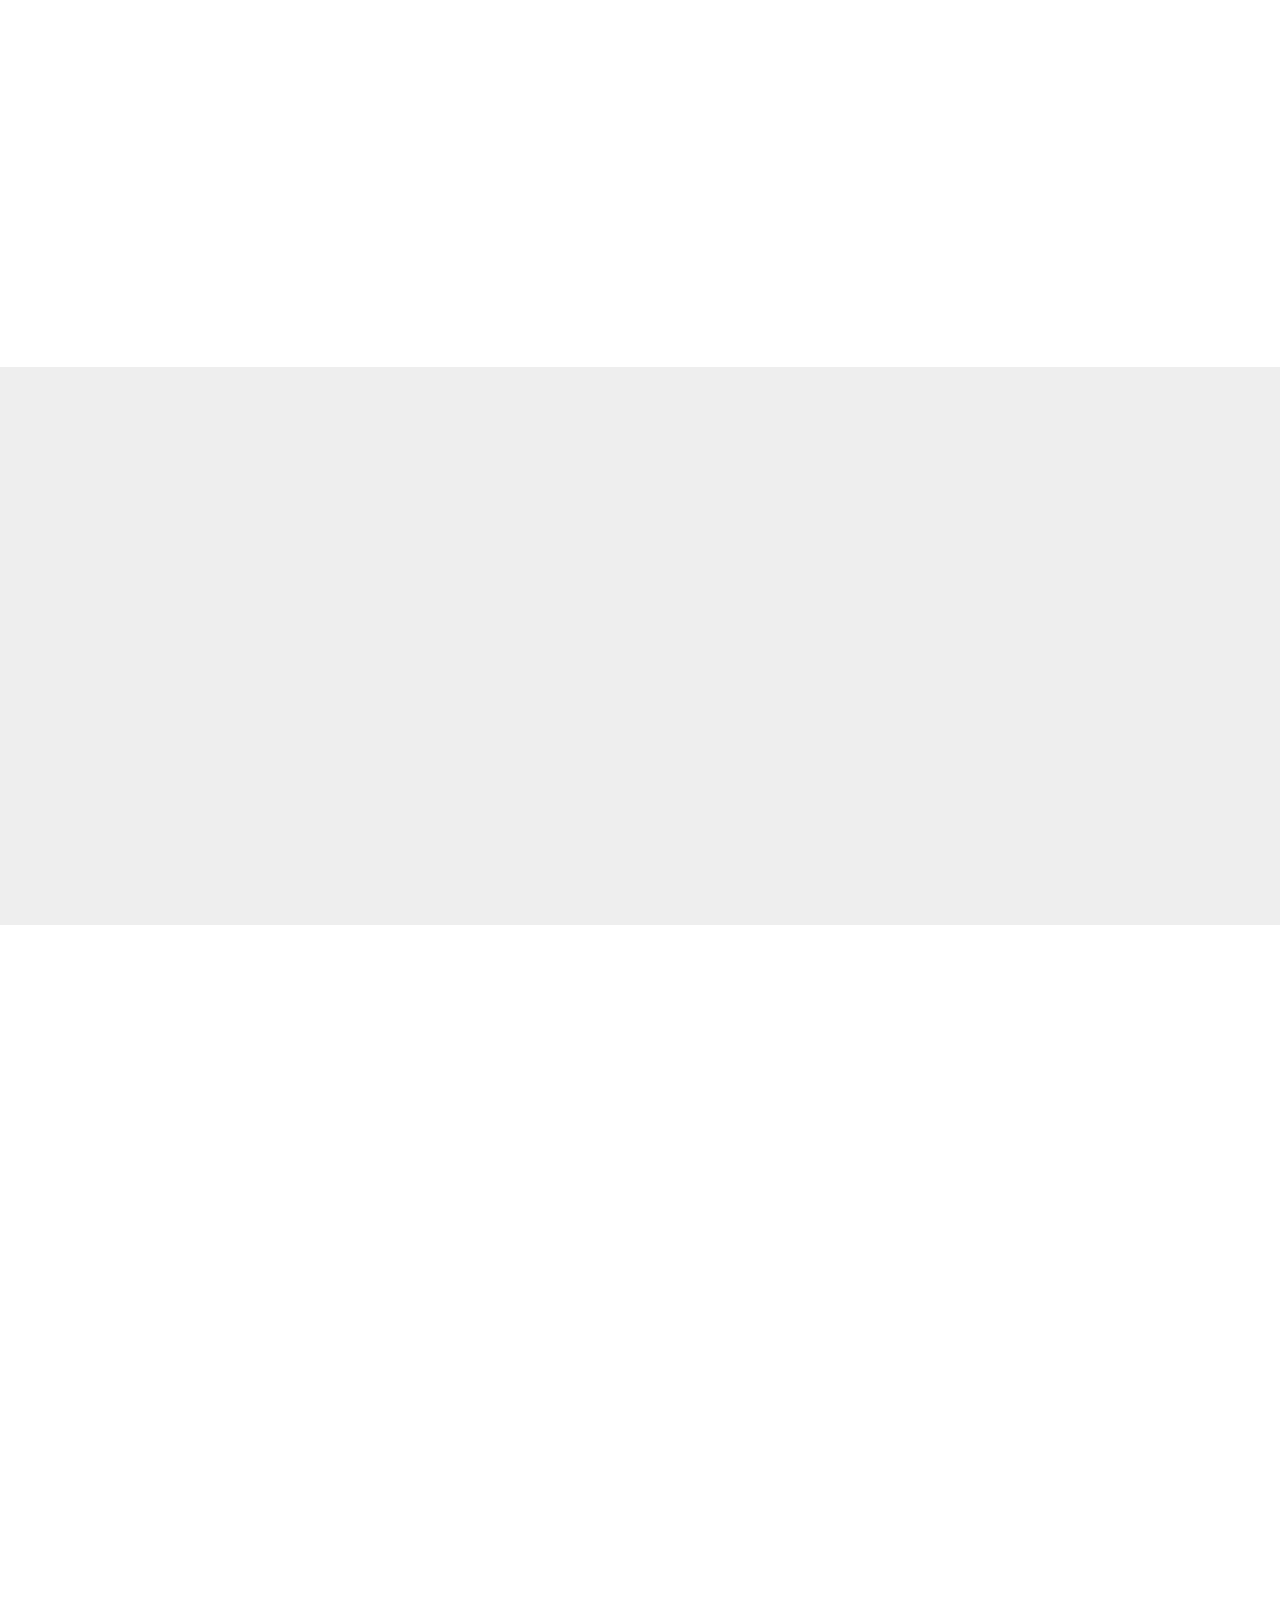
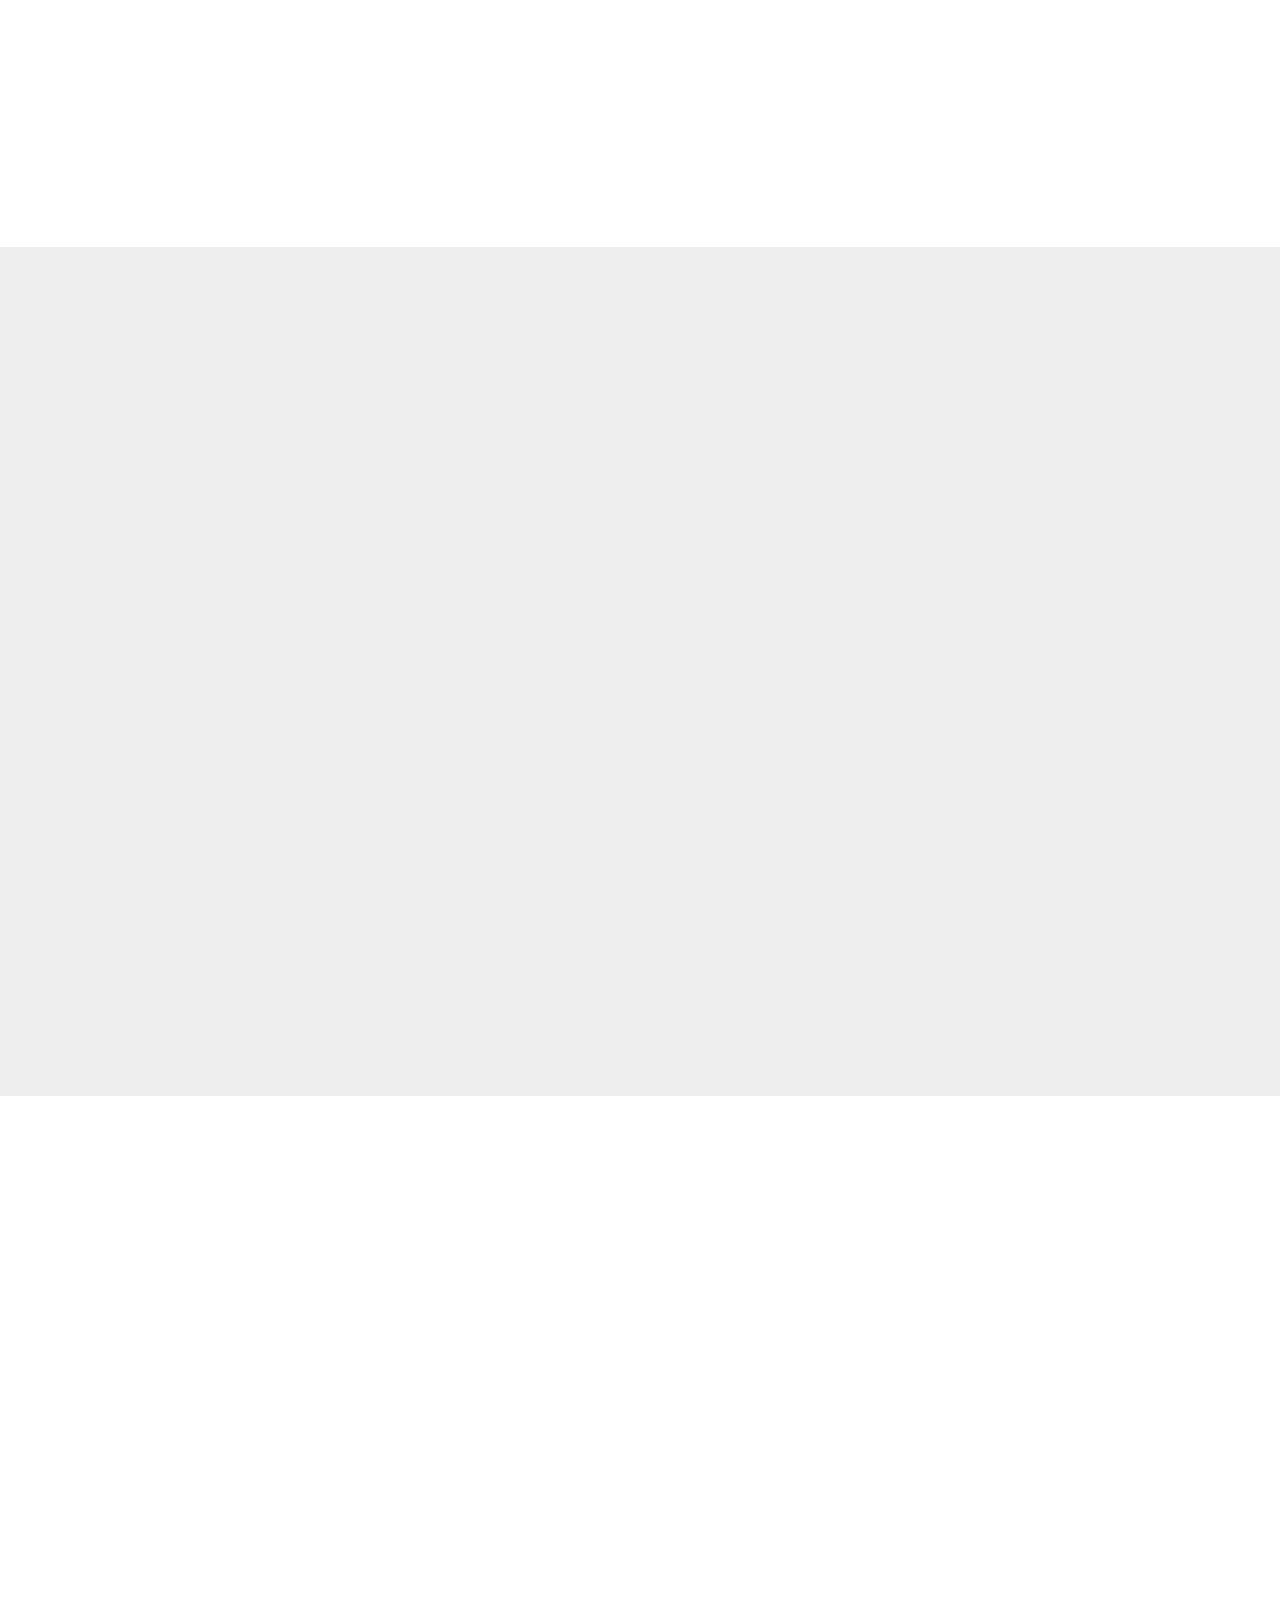
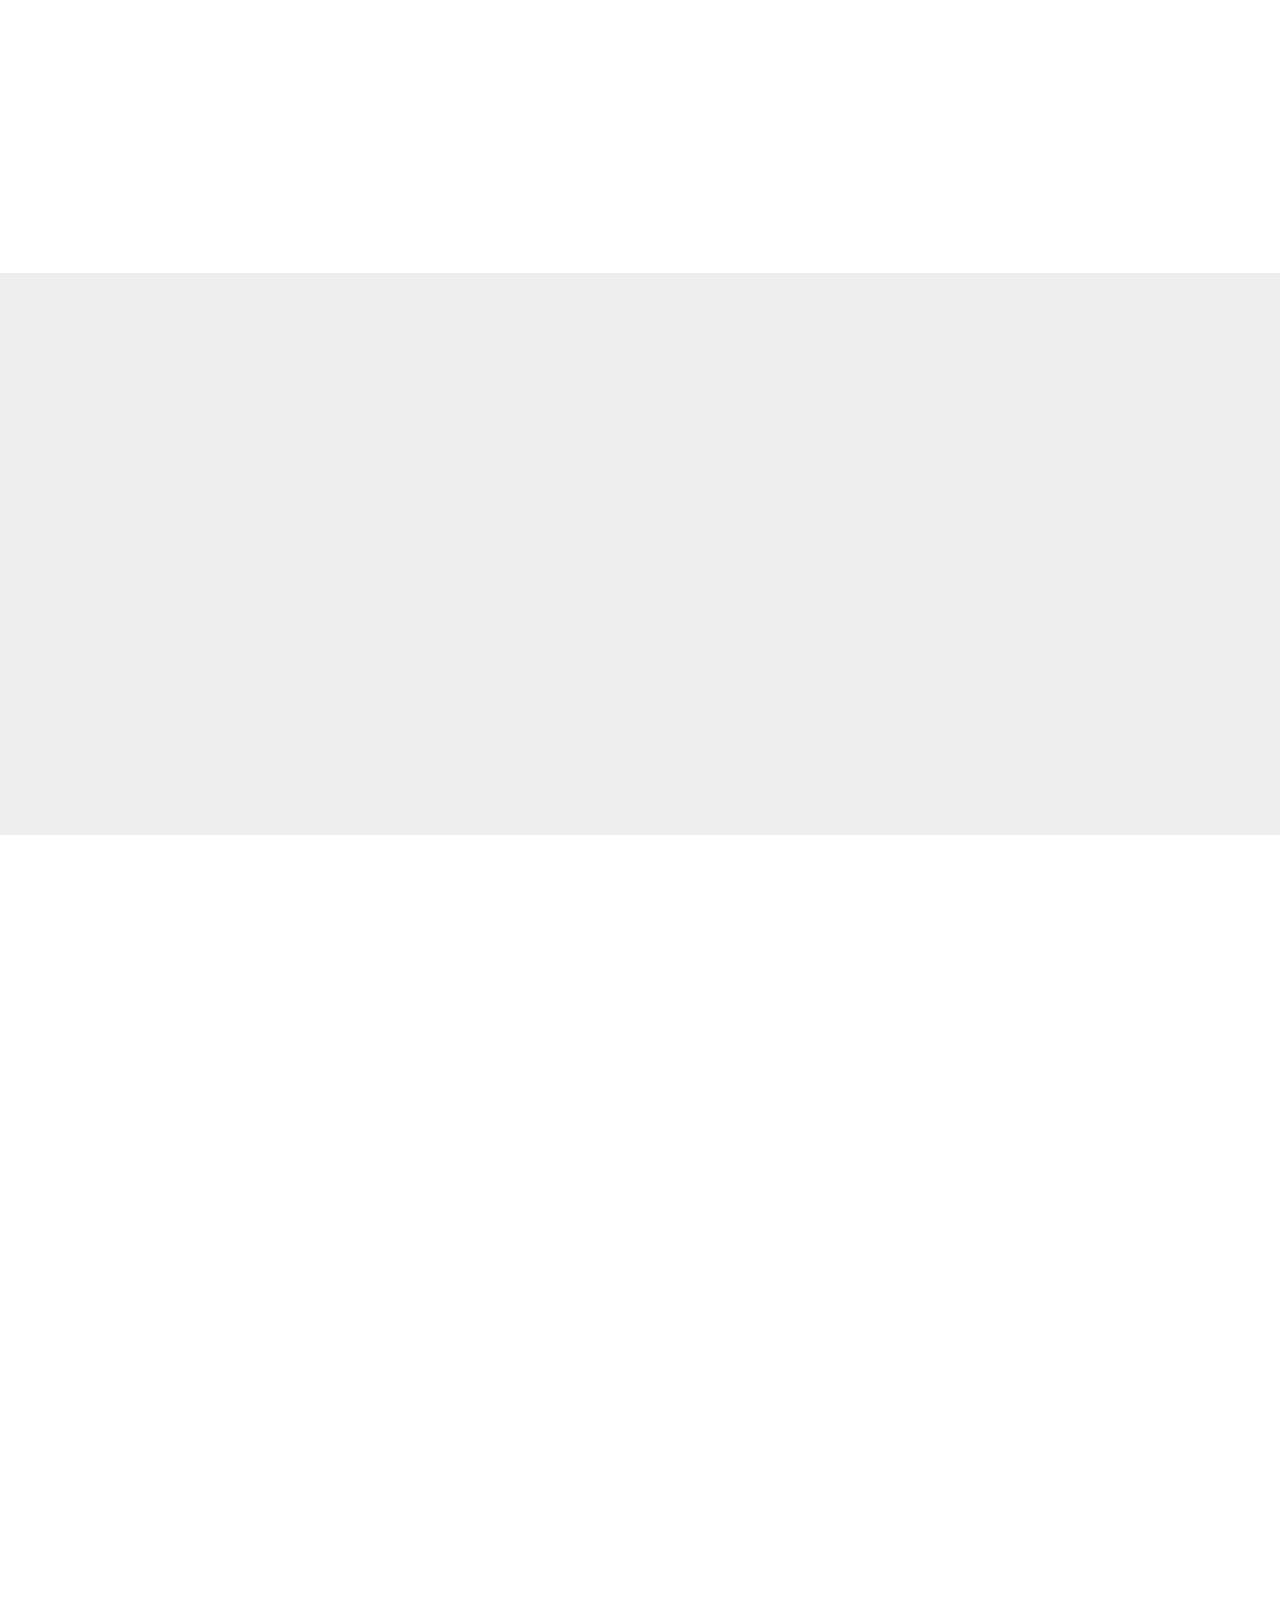
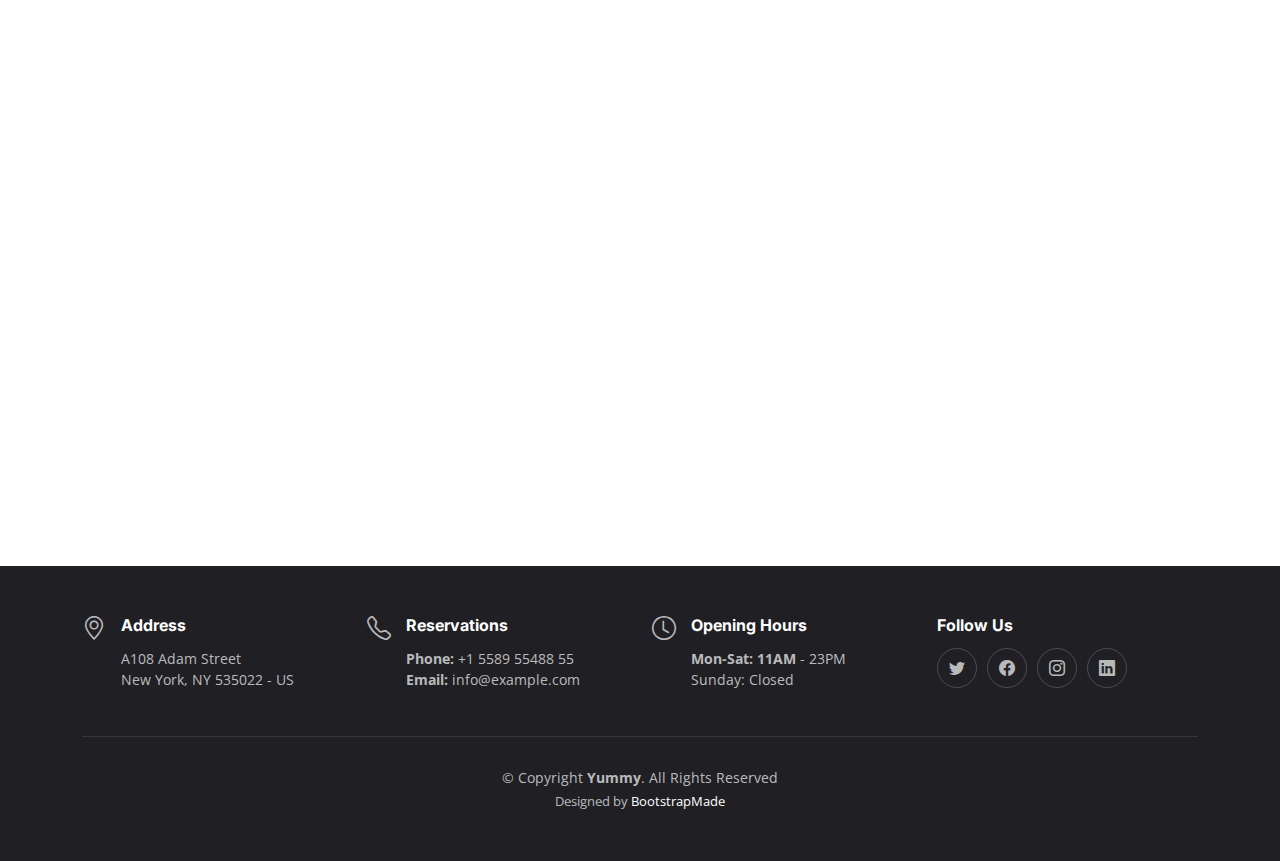
==== commit caa36712: "Merge branch 'main' of https://github.com/taufiqqq/Project-Student-College-Booking" ====
--- a/index.html
+++ b/index.html
@@ -157,7 +157,7 @@
 
           <div class="col-lg-4" data-aos="fade-up" data-aos-delay="100">
             <div class="why-box">
-              <h3>Why Choose Yummy?</h3>
+              <h3>Afiq Fahmi?</h3>
               <p>
                 Lorem ipsum dolor sit amet, consectetur adipiscing elit, sed do eiusmod tempor incididunt ut labore et dolore magna aliqua. Duis aute irure dolor in reprehenderit
                 Asperiores dolores sed et. Tenetur quia eos. Autem tempore quibusdam vel necessitatibus optio ad corporis.
